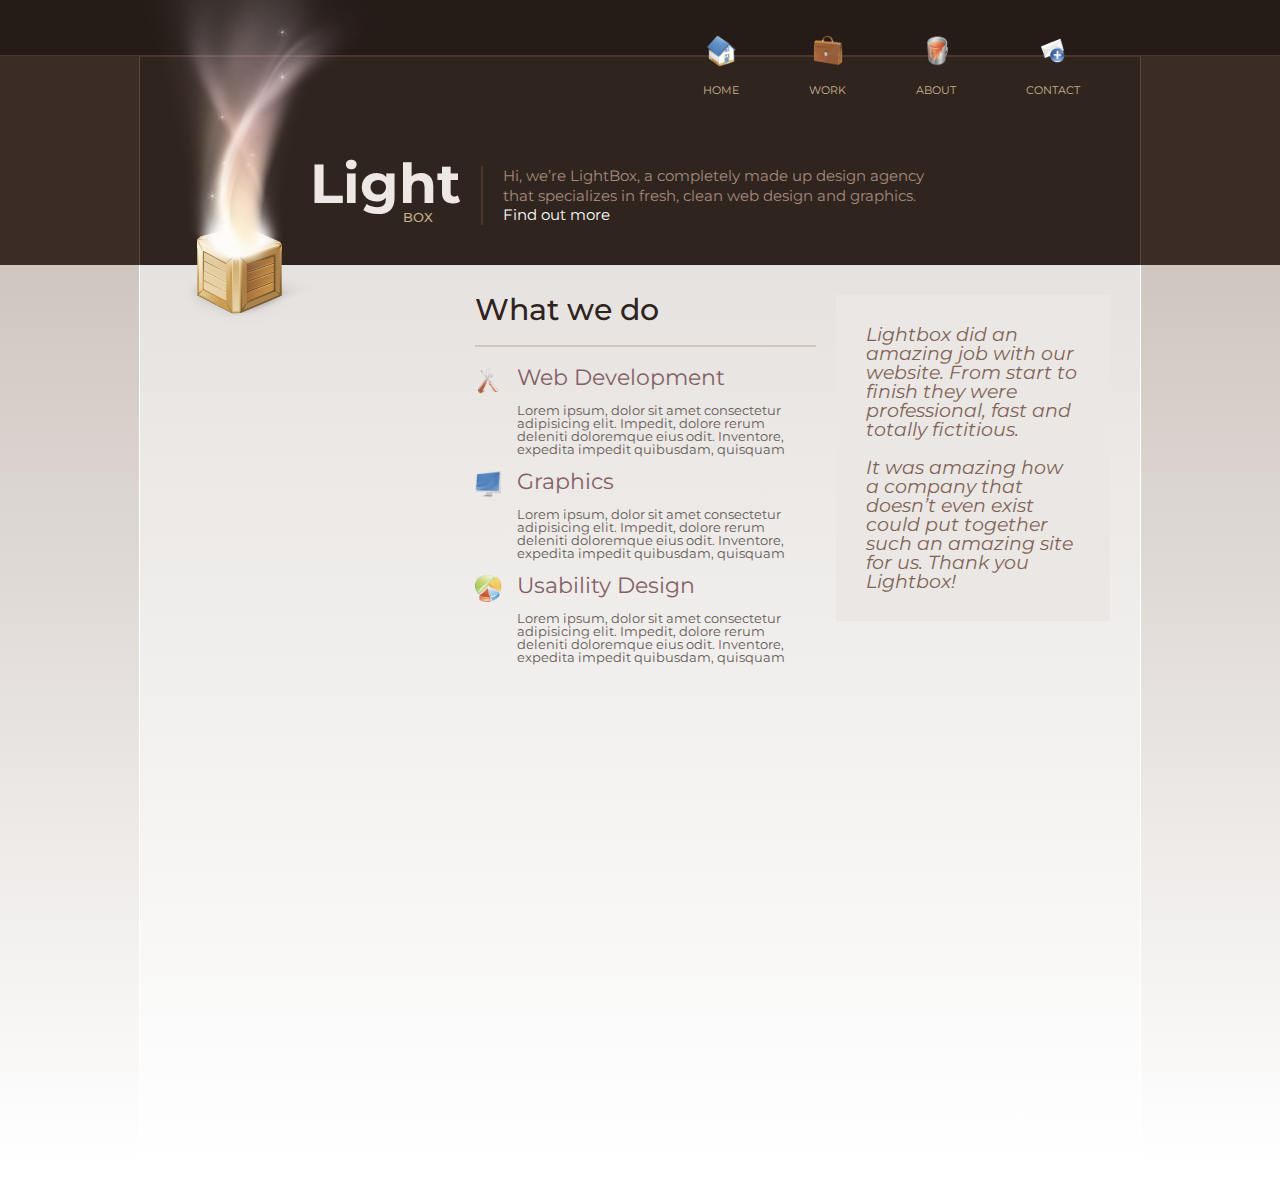
==== index.html @ 7ab985ed "upload source code" ====
<!DOCTYPE html>
<html lang="en">
  <head>
    <meta charset="UTF-8" />
    <meta http-equiv="X-UA-Compatible" content="IE=edge" />
    <meta name="viewport" content="width=device-width, initial-scale=1.0" />
    <title>Document</title>
    <link rel="preconnect" href="https://fonts.googleapis.com" />
    <link rel="preconnect" href="https://fonts.gstatic.com" crossorigin />
    <link
      href="https://fonts.googleapis.com/css2?family=Montserrat:ital,wght@0,300;0,400;0,600;0,700;1,400&display=swap"
      rel="stylesheet"
    />
    <link rel="stylesheet" href="assets/css/reset.css" />
    <link rel="stylesheet" href="assets/css/style.css" />
  </head>
  <body>
    <div class="lightbox">
      <header class="lightbox_header">
        <div class="lightbox_header-top">
          <div class="lightbox_menu">
            <ul class="lightbox_navbar">
              <li class="lightbox-item">
                <img
                  src="assets/images/logo1.png"
                  alt=""
                  class="lightbox-item_image"
                />
                <p>HOME</p>
              </li>
              <li class="lightbox-item">
                <img
                  src="assets/images/logo2.png"
                  alt=""
                  class="lightbox-item_image"
                />
                <p>WORK</p>
              </li>
              <li class="lightbox-item">
                <img
                  src="assets/images/logo3.png"
                  alt=""
                  class="lightbox-item_image"
                />
                <p>ABOUT</p>
              </li>
              <li class="lightbox-item">
                <img
                  src="assets/images/logo4.png"
                  alt=""
                  class="lightbox-item_image"
                />
                <p>CONTACT</p>
              </li>
            </ul>
          </div>
        </div>
        <div class="lightbox_header-bot">
          <div class="lightbox_header-main">
            <img src="assets/images/logo.png" alt="" class="lightbox-logo" />
            <div class="lightbox-content">
              <div class="lightbox-nameLeft">
                <div class="lightbox-name">Light</div>
                <div class="lightbox-name1">BOX</div>
              </div>
              <div class="lightbox-nameRight">
                <p class="lightbox-paragraph">
                  Hi, we’re LightBox, a completely made up design agency that
                  specializes in fresh, clean web design and graphics.
                  <span style="color: white"> Find out more</span>
                </p>
              </div>
            </div>
          </div>
        </div>
      </header>
      <div class="lightbox_main">
        <div class="lightbox_container">
          <div class="lightbox_info">
            <div class="lightbox_plan">
              <div class="lightbox_plan-doing">
                <h1 class="lightbox-title">What we do</h1>
                <div class="lightbox-information">
                  <div class="lightbox-list">
                    <img src="./assets/images/logo55.png" alt="" />
                    <div class="lightbox-list_item">
                      <h2>Web Development</h2>
                      <p>
                        Lorem ipsum, dolor sit amet consectetur adipisicing
                        elit. Impedit, dolore rerum deleniti doloremque eius
                        odit. Inventore, expedita impedit quibusdam, quisquam
                      </p>
                    </div>
                  </div>
                  <div class="lightbox-list">
                    <img src="./assets/images/logo6.png" alt="" />
                    <div class="lightbox-list_item">
                      <h2>Graphics</h2>
                      <p>
                        Lorem ipsum, dolor sit amet consectetur adipisicing
                        elit. Impedit, dolore rerum deleniti doloremque eius
                        odit. Inventore, expedita impedit quibusdam, quisquam
                      </p>
                    </div>
                  </div>
                  <div class="lightbox-list">
                    <img src="./assets/images/logo7.png" alt="" />
                    <div class="lightbox-list_item">
                      <h2>Usability Design</h2>
                      <p>
                        Lorem ipsum, dolor sit amet consectetur adipisicing
                        elit. Impedit, dolore rerum deleniti doloremque eius
                        odit. Inventore, expedita impedit quibusdam, quisquam
                      </p>
                    </div>
                  </div>
                </div>
              </div>
              <div class="lightbox_plan-desc">
                <p>
                  Lightbox did an amazing job with our website. From start to
                  finish they were professional, fast and totally fictitious.
                  <br />
                  <br />
                  It was amazing how a company that doesn’t even exist could put
                  together such an amazing site for us. Thank you Lightbox!
                </p>
              </div>
            </div>
          </div>
        </div>
      </div>
    </div>
  </body>
</html>
---- assets/css/style.css ----
body {
  font-family: "Montserrat", sans-serif;
}

.lightbox_header {
  width: 100%;
  height: 265px;
}
.lightbox_header-main {
  width: 1000px;
  height: 214px;
  margin: 0 auto;
  background-color: #30241f;
  border-left: 1px solid #5e463c;
  border-right: 1px solid #5e463c;
  border-top: 1px solid #4a362e;
}
.lightbox_header-top {
  width: 100%;
  height: 55px;
  background-color: #251b17;
}
.lightbox_header-bot {
  height: 215px;
  background-color: #3b2c25;
  border-top: 1px solid #4a362e;
}
.lightbox-logo {
  margin-top: -145px;
  margin-left: -40px;
}
.lightbox_navbar {
  display: flex;
  text-decoration: none;
  float: right;
  margin-right: 200px;
}
.lightbox-item {
  margin-top: 35px;
  margin-left: 70px;
  text-align: center;
}
.lightbox-item_image {
  width: 30px;
  margin-bottom: 15px;
}
.lightbox-item p {
  color: #c7b18d;
  font-size: 11px;
}
.lightbox-name {
  margin-left: 170px;
  margin-top: -170px;
  color: #ede8e4;
  font-size: 55px;
  font-weight: bold;
}
.lightbox-name1 {
  margin-left: 263px;
  color: #c7b18d;
  font-size: 13px;
  font-weight: 500;
}
.lightbox-content {
  display: flex;
  height: 93px;
}
.lightbox-nameRight {
  margin-left: 20px;
  width: 450px;
  margin-top: -160px;
}
.lightbox-paragraph {
  border-left: 2px solid #4a362e;
  padding-left: 20px;
  font-size: 15px;
  color: #a68a7d;
  line-height: 1.3;
}
.lightbox_main {
  background-image: linear-gradient(#cfc6c0, white);
  height: 100vh;
}
.lightbox_container {
  width: 1000px;
  margin: 0 auto;
  background-image: linear-gradient(#e6e2df, white);
  height: 100%;
  border-left: 1px solid white;
  border-right: 1px solid white;
}
.lightbox_info {
  width: 635px;
  height: 100%;
  margin-left: auto;
  padding-top: 30px;
  padding-right: 30px;
}
.lightbox_plan {
  display: flex;
  justify-content: space-between;
}
.lightbox_plan-desc {
  margin-left: 20px;
  width: 700px;
  height: 70%;
  padding: 30px;
  background-color: #ebe7e4;
  font-size: 19px;
  font-weight: 400;
  font-style: italic;
  color: #7f6357;
  position: relative;
}
.lightbox_plan-desc::before {
  width: 0;
  height: 0;
  right: 0;
  bottom: 0;
  border-top: 25px solid transparent;
  border-right: 50px solid red;
  border-bottom: 25px solid transparent;
  position: absolute;
}
.lightbox-title {
  font-weight: 500;
  font-size: 30px;
  margin-bottom: 20px;
  color: #2f231e;
}
.lightbox-information {
  border-top: 2px solid #cfc6c0;
  padding-top: 20px;
  padding-right: 20px;
}
.lightbox-list {
  display: flex;
}
.lightbox-list img {
  height: 27px;
  margin-right: 15px;
}
.lightbox-list_item {
  margin-bottom: 15px;
}
.lightbox-list_item h2 {
  color: #836065;
  font-weight: 400;
  font-size: 22px;
  margin-bottom: 15px;
}
.lightbox-list_item p {
  font-size: 13px;
  color: #645a56;
}

.arrow {
  width: 0;
  height: 0;
  line-height: 0;
  border-top: 30px solid red;
  border-left: 60px solid red;
  border-right: 10px solid red;
  position: absolute;
  right: 30px;
}

/*# sourceMappingURL=style.css.map */
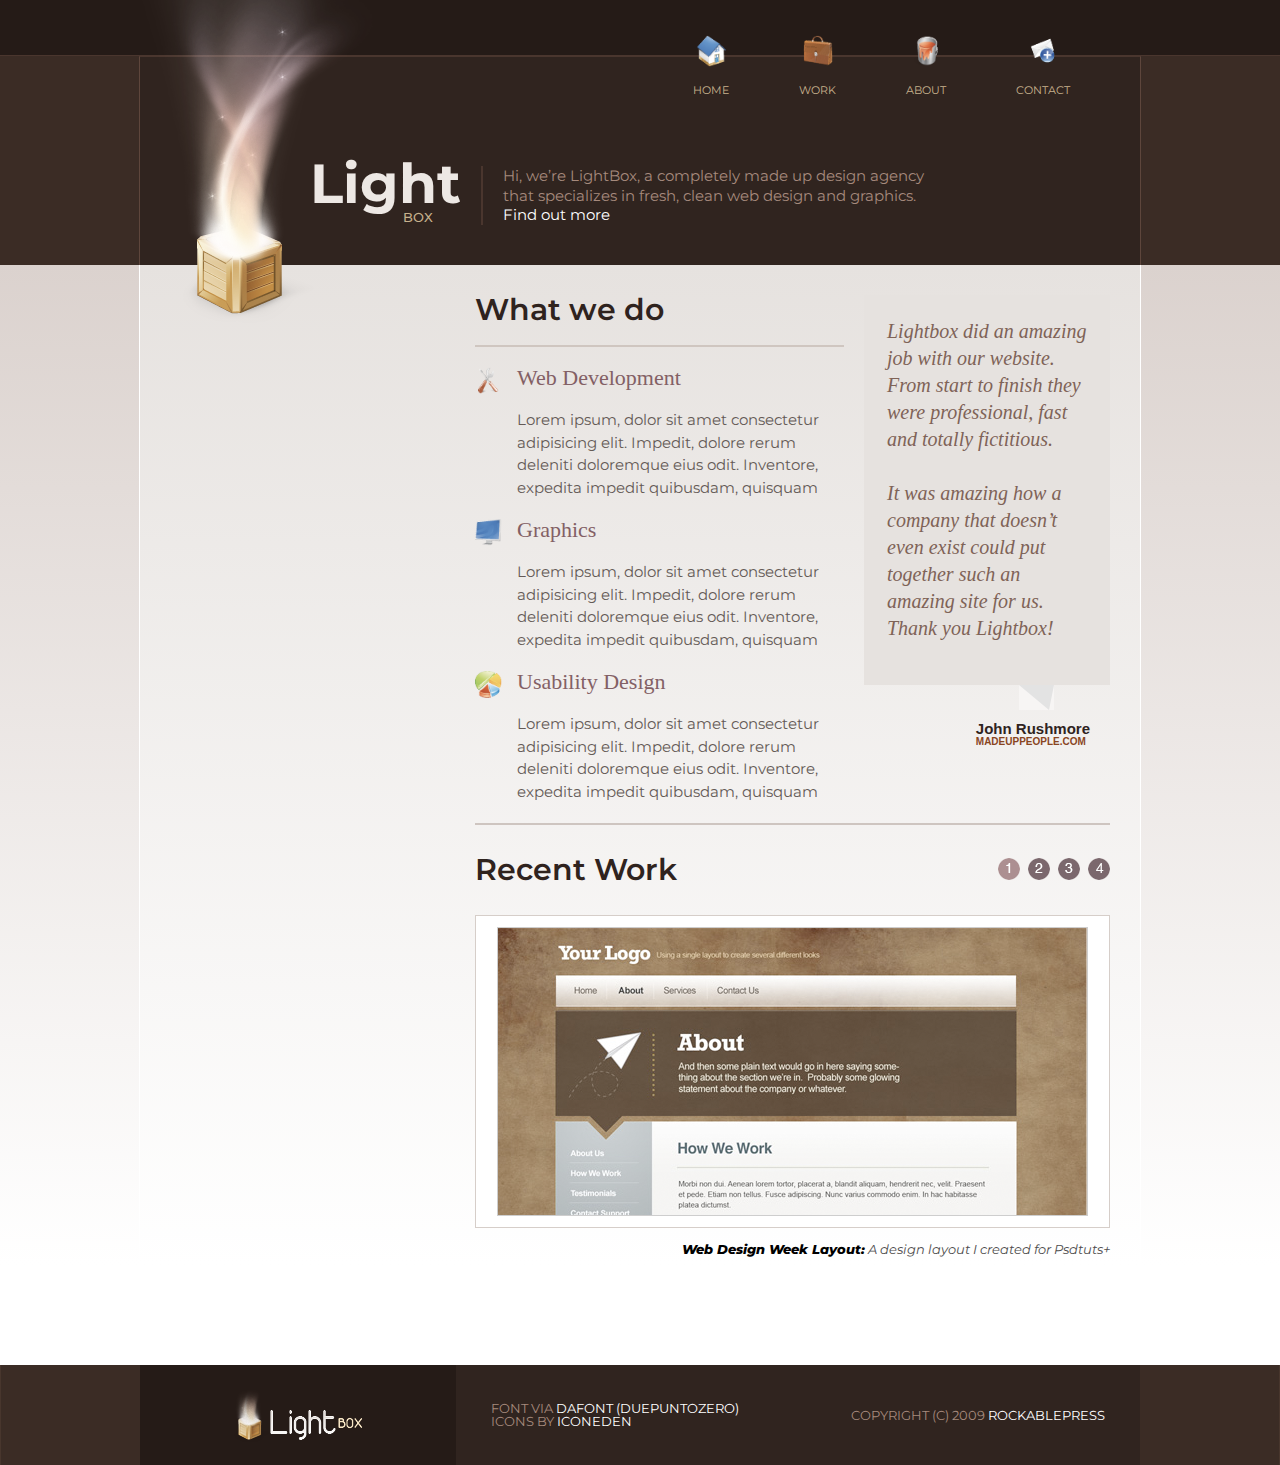
==== commit f2c32971: "Homepage done 80%" ====
--- a/index.html
+++ b/index.html
@@ -116,17 +116,59 @@
                   </div>
                 </div>
               </div>
+
               <div class="lightbox_plan-desc">
-                <p>
-                  Lightbox did an amazing job with our website. From start to
-                  finish they were professional, fast and totally fictitious.
-                  <br />
-                  <br />
-                  It was amazing how a company that doesn’t even exist could put
-                  together such an amazing site for us. Thank you Lightbox!
-                </p>
+                <div class="lightbox_plan-quote">
+                  <p>
+                    Lightbox did an amazing job with our website. From start to
+                    finish they were professional, fast and totally fictitious.
+                    <br />
+                    <br />
+                    It was amazing how a company that doesn’t even exist could
+                    put together such an amazing site for us. Thank you
+                    Lightbox!
+                  </p>
+                </div>
+                <div class="lightbox_plan-author">
+                  John Rushmore <span>MADEUPPEOPLE.COM</span>
+                </div>
+                <div class="arrow"></div>
               </div>
             </div>
+            <div class="lightbox_recent">
+              <div class="lightbox_recent-main">
+                <div class="lightbox_recent-title">
+                  <h1>Recent Work</h1>
+                </div>
+                <ul class="lightbox_recent-number">
+                  <li><img src="assets/images/1.png" alt="" /></li>
+                  <li><img src="assets/images/2.png" alt="" /></li>
+                  <li><img src="assets/images/3.png" alt="" /></li>
+                  <li><img src="assets/images/4.png" alt="" /></li>
+                </ul>
+              </div>
+              <div class="lightbox_recent-image">
+                <img src="assets/images/banner.png" alt="" />
+              </div>
+              <p>
+                <strong>Web Design Week Layout:</strong> A design layout I
+                created for Psdtuts+
+              </p>
+            </div>
+          </div>
+        </div>
+      </div>
+      <div class="lightbox_footer">
+        <div class="lightbox_footer-main">
+          <div class="lightbox_footer-left">
+            <img src="./assets/images/logo-footer.png" alt="" />
+          </div>
+          <div class="lightbox_footer-right">
+            <p class="lightbox_footer-author">
+              Font via<span> dafont (Duepuntozero)</span><br />
+              ICONS by<span> iconeden</span>
+            </p>
+            <p>copyright (c) 2009 <span>rockablepress</span></p>
           </div>
         </div>
       </div>
--- a/assets/css/style.css
+++ b/assets/css/style.css
@@ -29,11 +29,15 @@
   margin-top: -145px;
   margin-left: -40px;
 }
+.lightbox_menu {
+  width: 1000px;
+  margin: 0 auto;
+}
 .lightbox_navbar {
   display: flex;
   text-decoration: none;
   float: right;
-  margin-right: 200px;
+  margin-right: 70px;
 }
 .lightbox-item {
   margin-top: 35px;
@@ -78,8 +82,9 @@
   line-height: 1.3;
 }
 .lightbox_main {
-  background-image: linear-gradient(#cfc6c0, white);
-  height: 100vh;
+  background-image: linear-gradient(#dbd2ce, white);
+  height: 1000px;
+  margin-bottom: 100px;
 }
 .lightbox_container {
   width: 1000px;
@@ -99,31 +104,38 @@
 .lightbox_plan {
   display: flex;
   justify-content: space-between;
-}
-.lightbox_plan-desc {
+  border-bottom: 2px solid #cec5c0;
+}
+.lightbox_plan-quote {
   margin-left: 20px;
-  width: 700px;
-  height: 70%;
-  padding: 30px;
-  background-color: #ebe7e4;
-  font-size: 19px;
-  font-weight: 400;
-  font-style: italic;
+  width: 200px;
+  background: #e6e2df;
   color: #7f6357;
-  position: relative;
-}
-.lightbox_plan-desc::before {
-  width: 0;
-  height: 0;
-  right: 0;
-  bottom: 0;
-  border-top: 25px solid transparent;
-  border-right: 50px solid red;
-  border-bottom: 25px solid transparent;
-  position: absolute;
+  padding: 23px;
+  font: italic 18px/27px georgia;
+}
+.lightbox_plan-quote p {
+  font-size: 20px;
+  margin-bottom: 20px;
+  color: #7f6357;
+  font-family: georgia;
+}
+.lightbox_plan-author {
+  font: bold normal 15px arial;
+  color: #2f231e;
+  float: right;
+  padding-right: 20px;
+  padding-top: 35px;
+  font-weight: bold;
+}
+.lightbox_plan-author span {
+  font-size: 10px;
+  line-height: 10px;
+  display: block;
+  color: #89451f;
 }
 .lightbox-title {
-  font-weight: 500;
+  font-weight: 600;
   font-size: 30px;
   margin-bottom: 20px;
   color: #2f231e;
@@ -141,28 +153,105 @@
   margin-right: 15px;
 }
 .lightbox-list_item {
-  margin-bottom: 15px;
+  margin-bottom: 20px;
 }
 .lightbox-list_item h2 {
   color: #836065;
   font-weight: 400;
   font-size: 22px;
-  margin-bottom: 15px;
+  margin-bottom: 20px;
+  font-family: "Duepuntozero";
 }
 .lightbox-list_item p {
+  font-size: 15px;
+  color: #645a56;
+  line-height: 1.5;
+}
+.lightbox_recent p > strong {
+  color: #000;
+  font-weight: 800;
+}
+.lightbox_recent p {
+  text-align: right;
   font-size: 13px;
-  color: #645a56;
+  font-style: italic;
+  color: #4e4d4d;
+  margin-top: 15px;
+}
+.lightbox_recent-main {
+  display: flex;
+  align-items: center;
+  justify-content: space-between;
+  padding-top: 30px;
+  margin-bottom: 30px;
+}
+.lightbox_recent-title {
+  margin-bottom: 0;
+  font-size: 30px;
+  color: #2f231e;
+  font-weight: 600;
+}
+.lightbox_recent-number {
+  display: flex;
+  gap: 8px;
+}
+.lightbox_recent-image {
+  padding: 11px;
+  border: 1px solid #d6cec9;
+  background: white;
+}
+.lightbox_recent-image img {
+  display: block;
+  margin: 0 auto;
+  border: 1px solid #cecece;
+}
+.lightbox_footer {
+  height: 100px;
+  background-color: #3b2c25;
+  border-right: 1px solid #48362d;
+  border-left: 1px solid #48362d;
+}
+.lightbox_footer-main {
+  width: 1000px;
+  height: 100%;
+  margin: 0 auto;
+  display: flex;
+}
+.lightbox_footer-left {
+  width: calc(100% - 660px);
+  height: 100%;
+  background-color: #251b17;
+  display: flex;
+  justify-content: center;
+  align-items: center;
+}
+.lightbox_footer-right {
+  width: 660px;
+  height: 30px;
+  background-color: #30241f;
+  padding: 35px;
+  display: flex;
+  justify-content: space-between;
+  align-items: center;
+}
+.lightbox_footer p {
+  color: #a68a7d;
+  text-transform: uppercase;
+  font-size: 13px;
+}
+.lightbox_footer p span {
+  color: #fff;
 }
 
 .arrow {
   width: 0;
   height: 0;
   line-height: 0;
-  border-top: 30px solid red;
-  border-left: 60px solid red;
-  border-right: 10px solid red;
+  border-top: 25px solid #e3e3e3;
+  border-left: 30px solid #f7f5f4;
+  border-right: 5px solid #f7f5f4;
   position: absolute;
-  right: 30px;
+  transform: translateX(500%);
 }
 
 /*# sourceMappingURL=style.css.map */
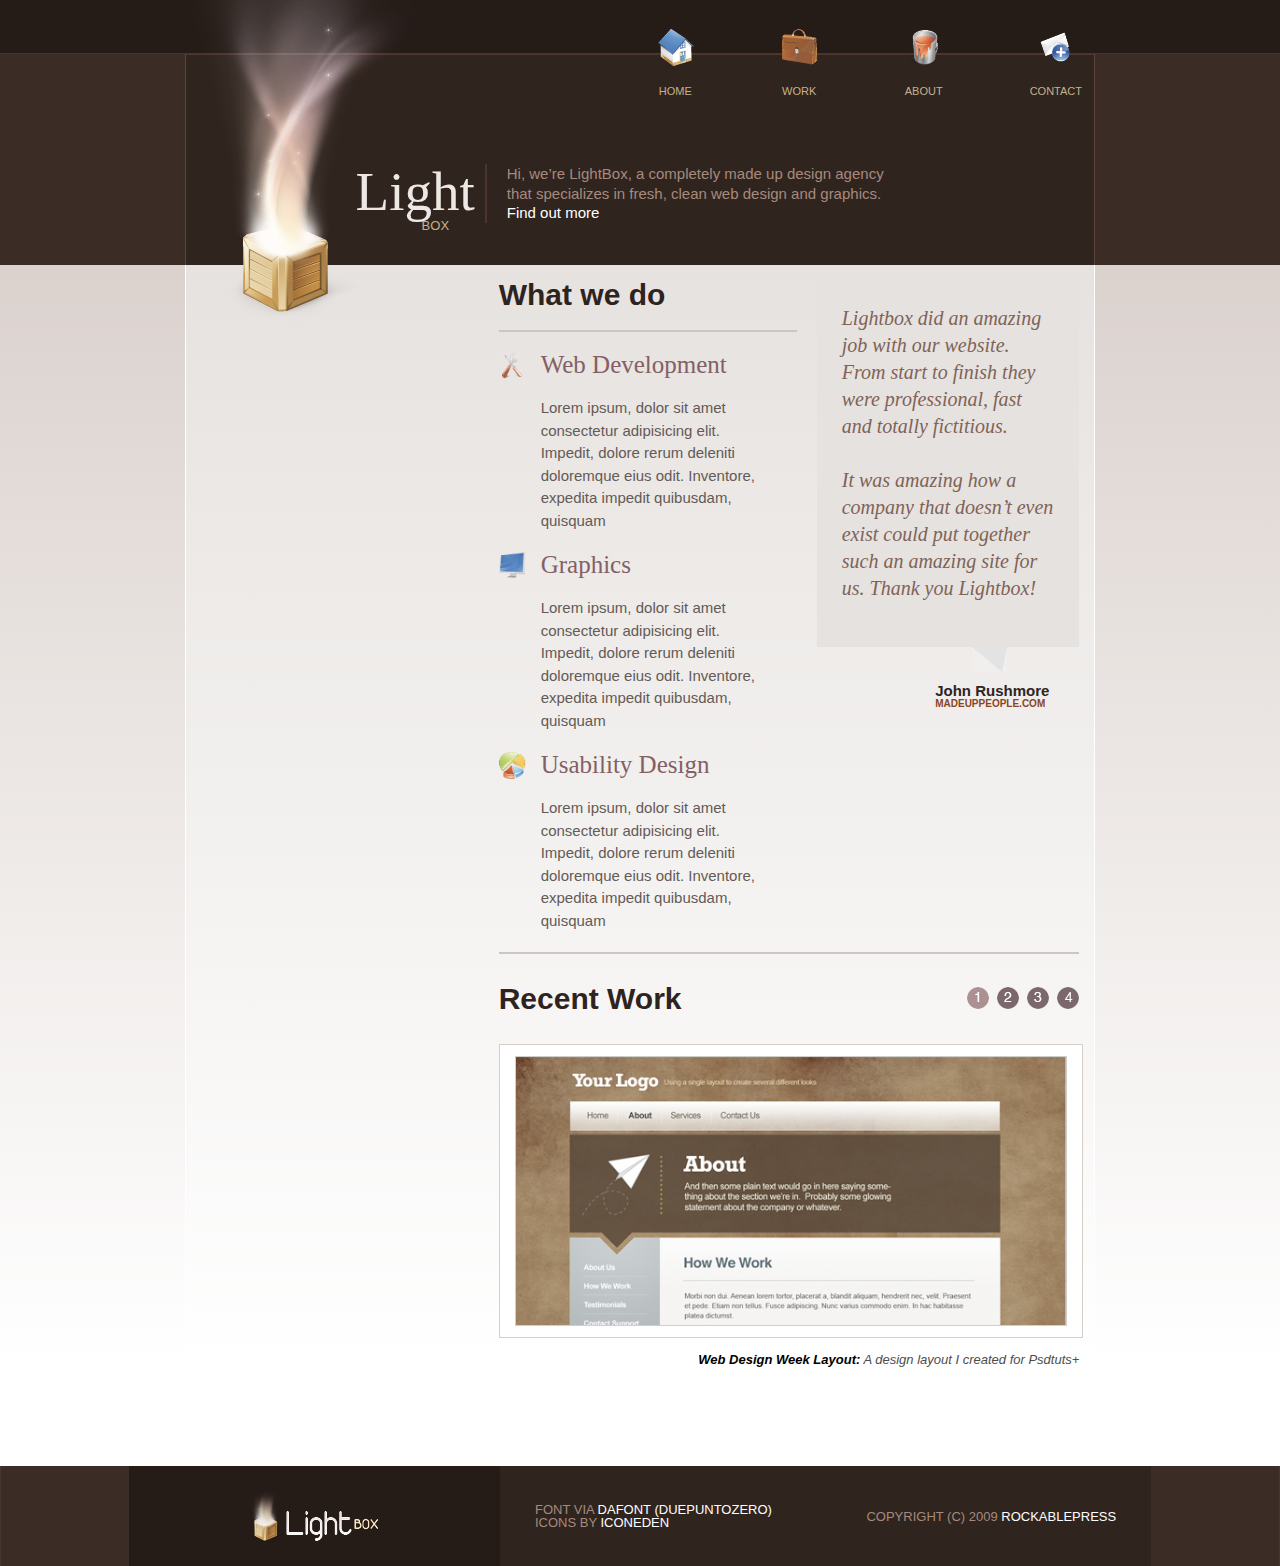
==== commit 11043df0: "landing page 18/11/2021" ====
--- a/index.html
+++ b/index.html
@@ -5,13 +5,23 @@
     <meta http-equiv="X-UA-Compatible" content="IE=edge" />
     <meta name="viewport" content="width=device-width, initial-scale=1.0" />
     <title>Document</title>
-    <link rel="preconnect" href="https://fonts.googleapis.com" />
-    <link rel="preconnect" href="https://fonts.gstatic.com" crossorigin />
-    <link
-      href="https://fonts.googleapis.com/css2?family=Montserrat:ital,wght@0,300;0,400;0,600;0,700;1,400&display=swap"
-      rel="stylesheet"
-    />
-    <link rel="stylesheet" href="assets/css/reset.css" />
+    <style type="text/css">
+      @font-face {
+        font-family: "utm-duepuntozero";
+        src: url("https://candyfonts.com/wp-data/2018/10/26/11298/UTM Duepuntozero.ttf")
+            format("woff"),
+          url("https://candyfonts.com/wp-data/2018/10/26/11298/UTM Duepuntozero.ttf")
+            format("opentype"),
+          url("https://candyfonts.com/wp-data/2018/10/26/11298/UTM Duepuntozero.ttf")
+            format("truetype");
+      }
+      htm_tag {
+        font-family: "utm-duepuntozero";
+        font-size: 45px;
+        text-transform: none;
+        color: #f32951;
+      }
+    </style>
     <link rel="stylesheet" href="assets/css/style.css" />
   </head>
   <body>
--- a/assets/css/style.css
+++ b/assets/css/style.css
@@ -1,5 +1,148 @@
+/* http://meyerweb.com/eric/tools/css/reset/ 
+   v2.0 | 20110126
+   License: none (public domain)
+*/
+html,
+body,
+div,
+span,
+applet,
+object,
+iframe,
+h1,
+h2,
+h3,
+h4,
+h5,
+h6,
+p,
+blockquote,
+pre,
+a,
+abbr,
+acronym,
+address,
+big,
+cite,
+code,
+del,
+dfn,
+em,
+img,
+ins,
+kbd,
+q,
+s,
+samp,
+small,
+strike,
+strong,
+sub,
+sup,
+tt,
+var,
+b,
+u,
+i,
+center,
+dl,
+dt,
+dd,
+ol,
+ul,
+li,
+fieldset,
+form,
+label,
+legend,
+table,
+caption,
+tbody,
+tfoot,
+thead,
+tr,
+th,
+td,
+article,
+aside,
+canvas,
+details,
+embed,
+figure,
+figcaption,
+footer,
+header,
+hgroup,
+menu,
+nav,
+output,
+ruby,
+section,
+summary,
+time,
+mark,
+audio,
+video {
+  margin: 0;
+  padding: 0;
+  border: 0;
+  font-size: 100%;
+  font: inherit;
+  vertical-align: baseline;
+}
+
+/* HTML5 display-role reset for older browsers */
+article,
+aside,
+details,
+figcaption,
+figure,
+footer,
+header,
+hgroup,
+menu,
+nav,
+section {
+  display: block;
+}
+
+body {
+  line-height: 1;
+}
+
+ol,
+ul {
+  list-style: none;
+}
+
+blockquote,
+q {
+  quotes: none;
+}
+
+blockquote:before,
+blockquote:after,
+q:before,
+q:after {
+  content: "";
+  content: none;
+}
+
+table {
+  border-collapse: collapse;
+  border-spacing: 0;
+}
+
 body {
   font-family: "Montserrat", sans-serif;
+  max-width: 1920px;
+  line-height: 1;
+  margin: 0 auto;
+  min-height: 100vh;
+}
+
+html {
+  scroll-behavior: smooth;
 }
 
 .lightbox_header {
@@ -7,7 +150,7 @@
   height: 265px;
 }
 .lightbox_header-main {
-  width: 1000px;
+  width: 71%;
   height: 214px;
   margin: 0 auto;
   background-color: #30241f;
@@ -16,12 +159,10 @@
   border-top: 1px solid #4a362e;
 }
 .lightbox_header-top {
-  width: 100%;
-  height: 55px;
+  height: 53px;
   background-color: #251b17;
 }
 .lightbox_header-bot {
-  height: 215px;
   background-color: #3b2c25;
   border-top: 1px solid #4a362e;
 }
@@ -30,7 +171,7 @@
   margin-left: -40px;
 }
 .lightbox_menu {
-  width: 1000px;
+  width: 80%;
   margin: 0 auto;
 }
 .lightbox_navbar {
@@ -40,13 +181,13 @@
   margin-right: 70px;
 }
 .lightbox-item {
-  margin-top: 35px;
-  margin-left: 70px;
+  margin-top: 28px;
+  margin-left: 87px;
   text-align: center;
 }
 .lightbox-item_image {
-  width: 30px;
-  margin-bottom: 15px;
+  width: 37px;
+  margin-bottom: 16px;
 }
 .lightbox-item p {
   color: #c7b18d;
@@ -54,13 +195,13 @@
 }
 .lightbox-name {
   margin-left: 170px;
-  margin-top: -170px;
+  margin-top: -160px;
   color: #ede8e4;
   font-size: 55px;
-  font-weight: bold;
+  font-family: "Duepuntozero";
 }
 .lightbox-name1 {
-  margin-left: 263px;
+  margin-left: 236px;
   color: #c7b18d;
   font-size: 13px;
   font-weight: 500;
@@ -70,8 +211,8 @@
   height: 93px;
 }
 .lightbox-nameRight {
-  margin-left: 20px;
-  width: 450px;
+  margin-left: 10px;
+  width: 45%;
   margin-top: -160px;
 }
 .lightbox-paragraph {
@@ -83,11 +224,11 @@
 }
 .lightbox_main {
   background-image: linear-gradient(#dbd2ce, white);
-  height: 1000px;
+  height: 80%;
   margin-bottom: 100px;
 }
 .lightbox_container {
-  width: 1000px;
+  width: 71%;
   margin: 0 auto;
   background-image: linear-gradient(#e6e2df, white);
   height: 100%;
@@ -95,11 +236,11 @@
   border-right: 1px solid white;
 }
 .lightbox_info {
-  width: 635px;
+  width: 63.9%;
   height: 100%;
   margin-left: auto;
-  padding-top: 30px;
-  padding-right: 30px;
+  padding-top: 15px;
+  padding-right: 15px;
 }
 .lightbox_plan {
   display: flex;
@@ -108,10 +249,10 @@
 }
 .lightbox_plan-quote {
   margin-left: 20px;
-  width: 200px;
+  width: 75%;
   background: #e6e2df;
   color: #7f6357;
-  padding: 23px;
+  padding: 25px;
   font: italic 18px/27px georgia;
 }
 .lightbox_plan-quote p {
@@ -124,7 +265,7 @@
   font: bold normal 15px arial;
   color: #2f231e;
   float: right;
-  padding-right: 20px;
+  padding-right: 30px;
   padding-top: 35px;
   font-weight: bold;
 }
@@ -157,8 +298,8 @@
 }
 .lightbox-list_item h2 {
   color: #836065;
-  font-weight: 400;
-  font-size: 22px;
+  font-weight: 300;
+  font-size: 25px;
   margin-bottom: 20px;
   font-family: "Duepuntozero";
 }
@@ -196,11 +337,13 @@
   gap: 8px;
 }
 .lightbox_recent-image {
+  width: calc(100% - 20px);
   padding: 11px;
   border: 1px solid #d6cec9;
   background: white;
 }
 .lightbox_recent-image img {
+  width: calc(100% - 10px);
   display: block;
   margin: 0 auto;
   border: 1px solid #cecece;
@@ -212,13 +355,13 @@
   border-left: 1px solid #48362d;
 }
 .lightbox_footer-main {
-  width: 1000px;
+  width: 80%;
   height: 100%;
   margin: 0 auto;
   display: flex;
 }
 .lightbox_footer-left {
-  width: calc(100% - 660px);
+  width: calc(100% - 500px);
   height: 100%;
   background-color: #251b17;
   display: flex;
@@ -226,7 +369,7 @@
   align-items: center;
 }
 .lightbox_footer-right {
-  width: 660px;
+  width: 80%;
   height: 30px;
   background-color: #30241f;
   padding: 35px;
@@ -248,10 +391,416 @@
   height: 0;
   line-height: 0;
   border-top: 25px solid #e3e3e3;
-  border-left: 30px solid #f7f5f4;
-  border-right: 5px solid #f7f5f4;
+  border-left: 30px solid #f1efed;
+  border-right: 5px solid #f1efed;
   position: absolute;
   transform: translateX(500%);
 }
 
+@media only screen and (max-width: 1024px) {
+  .lightbox_container {
+    width: calc(100% - 2px);
+  }
+  .lightbox_footer-main {
+    width: 100%;
+  }
+  .lightbox_header-main {
+    width: calc(100% - 1px);
+    border-left: none;
+  }
+}
+@media only screen and (max-width: 768px) {
+  .lightbox_plan {
+    width: 100%;
+  }
+  .lightbox_plan-desc {
+    width: 100%;
+    margin-right: 30px;
+  }
+  .lightbox_main {
+    width: 100%;
+  }
+  .lightbox_info {
+    width: auto;
+    padding-top: 50px;
+    padding-left: 30px;
+    margin-left: 0;
+  }
+  .lightbox-logo {
+    width: 270px;
+    margin-top: -180px;
+  }
+  .lightbox-name {
+    margin-top: -150px;
+  }
+  .lightbox_container {
+    width: calc(100% - 2px);
+  }
+  .lightbox_footer-main {
+    width: 100%;
+  }
+  .lightbox_header-main {
+    width: calc(100% - 1px);
+    border-left: none;
+  }
+
+  .arrow {
+    transform: translateX(500%);
+  }
+}
+body {
+  font-family: "Montserrat", sans-serif;
+  max-width: 1920px;
+  line-height: 1;
+  margin: 0 auto;
+  min-height: 100vh;
+}
+
+html {
+  scroll-behavior: smooth;
+}
+
+.contact_header {
+  width: 100%;
+  height: 136px;
+}
+.contact_header-main {
+  width: 71%;
+  height: 83px;
+  margin: 0 auto;
+  background-color: #30241f;
+  border-left: 1px solid #5e463c;
+  border-right: 1px solid #5e463c;
+  border-top: 1px solid #4a362e;
+}
+.contact_header-top {
+  height: 53px;
+  background-color: #251b17;
+}
+.contact_header-bot {
+  background-color: #3b2c25;
+  border-top: 1px solid #4a362e;
+}
+.contact-logo {
+  margin-top: -270px;
+  margin-left: -40px;
+}
+.contact_menu {
+  width: 80%;
+  margin: 0 auto;
+}
+.contact_navbar {
+  display: flex;
+  text-decoration: none;
+  float: right;
+  margin-right: 80px;
+}
+.contact-item {
+  margin-top: 28px;
+  margin-left: 87px;
+  text-align: center;
+}
+.contact-item_image {
+  width: 37px;
+  margin-bottom: 16px;
+}
+.contact-item p {
+  color: #c7b18d;
+  font-size: 11px;
+}
+.contact-name {
+  margin-left: 170px;
+  margin-top: -160px;
+  color: #ede8e4;
+  font-size: 55px;
+  font-family: "Duepuntozero";
+}
+.contact-name1 {
+  margin-left: 236px;
+  color: #c7b18d;
+  font-size: 13px;
+  font-weight: 500;
+}
+.contact-content {
+  height: 93px;
+}
+.contact_main {
+  background-image: linear-gradient(#dbd2ce, white);
+  margin-bottom: 100px;
+}
+.contact_container {
+  width: 71%;
+  margin: 0 auto;
+  background-image: linear-gradient(#e6e2df, white);
+  height: 100%;
+  border-left: 1px solid white;
+  border-right: 1px solid white;
+}
+.contact_info {
+  width: 63.9%;
+  height: 100%;
+  margin-left: auto;
+  padding-top: 30px;
+  padding-right: 30px;
+}
+.contact_info-title {
+  font-size: 30px;
+  padding-bottom: 17px;
+  border-bottom: 2px solid #cfcfcf;
+}
+.contact_info-detail {
+  font-size: 13px;
+  color: #645a56;
+}
+.contact_info-author {
+  margin-top: 30px;
+}
+.contact_info-author ul {
+  margin-top: 25px;
+  display: flex;
+  flex-wrap: wrap;
+}
+.contact_info-author ul li {
+  width: 30%;
+  margin-bottom: 10px;
+  margin-right: 60px;
+  display: flex;
+  justify-content: space-between;
+}
+.contact_info-author ul li:nth-child(2) {
+  width: 28.5%;
+}
+.contact_info-author ul li span:last-child {
+  color: #645a56;
+}
+.contact_plan {
+  display: flex;
+  justify-content: space-between;
+  border-bottom: 2px solid #cec5c0;
+}
+.contact_plan-quote {
+  margin-left: 20px;
+  width: 70%;
+  background: #e6e2df;
+  color: #7f6357;
+  padding: 23px;
+  font: italic 18px/27px georgia;
+}
+.contact_plan-quote p {
+  font-size: 20px;
+  margin-bottom: 20px;
+  color: #7f6357;
+  font-family: georgia;
+}
+.contact_plan-author {
+  font: bold normal 15px arial;
+  color: #2f231e;
+  float: right;
+  padding-right: 30px;
+  padding-top: 35px;
+  font-weight: bold;
+}
+.contact_plan-author span {
+  font-size: 10px;
+  line-height: 10px;
+  display: block;
+  color: #89451f;
+}
+.contact-title {
+  font-weight: 600;
+  font-size: 30px;
+  margin-bottom: 20px;
+  color: #2f231e;
+}
+.contact-information {
+  border-top: 2px solid #cfc6c0;
+  padding-top: 20px;
+  padding-right: 20px;
+}
+.contact-list {
+  display: flex;
+}
+.contact-list img {
+  height: 27px;
+  margin-right: 15px;
+}
+.contact-list_item {
+  margin-bottom: 20px;
+}
+.contact-list_item h2 {
+  color: #836065;
+  font-weight: 300;
+  font-size: 25px;
+  margin-bottom: 20px;
+  font-family: "Duepuntozero";
+}
+.contact-list_item p {
+  font-size: 15px;
+  color: #645a56;
+  line-height: 1.5;
+}
+.contact_recent p > strong {
+  color: #000;
+  font-weight: 800;
+}
+.contact_recent p {
+  text-align: right;
+  font-size: 13px;
+  font-style: italic;
+  color: #4e4d4d;
+  margin-top: 15px;
+}
+.contact_recent-main {
+  display: flex;
+  align-items: center;
+  justify-content: space-between;
+  padding-top: 30px;
+  margin-bottom: 30px;
+}
+.contact_recent-title {
+  margin-bottom: 0;
+  font-size: 30px;
+  color: #2f231e;
+  font-weight: 600;
+}
+.contact_recent-number {
+  display: flex;
+  gap: 8px;
+}
+.contact_recent-image {
+  width: calc(100% - 20px);
+  padding: 11px;
+  border: 1px solid #d6cec9;
+  background: white;
+}
+.contact_recent-image img {
+  width: calc(100% - 10px);
+  display: block;
+  margin: 0 auto;
+  border: 1px solid #cecece;
+}
+.contact_footer {
+  height: 130px;
+  background-color: #3b2c25;
+  border-right: 1px solid #48362d;
+  border-left: 1px solid #48362d;
+}
+.contact_footer-main {
+  width: 71%;
+  height: 100%;
+  margin: 0 auto;
+  display: flex;
+}
+.contact_footer-left {
+  width: calc(100% - 500px);
+  background-color: #251b17;
+  display: flex;
+  justify-content: center;
+  align-items: flex-start;
+  padding-top: 10px;
+}
+.contact_footer-right {
+  width: 80%;
+  background-color: #30241f;
+  padding: 35px;
+  display: flex;
+  justify-content: space-between;
+}
+.contact_footer p {
+  color: #a68a7d;
+  text-transform: uppercase;
+  font-size: 11px;
+}
+.contact_footer p span {
+  color: #fff;
+}
+.contact_form {
+  margin-top: 20px;
+}
+.contact_form label {
+  font-size: 11px;
+  color: #645a56;
+}
+.contact_form input,
+.contact_form textarea {
+  margin-top: 5px;
+  height: 30px;
+  width: 80%;
+  border: 1px solid #d8d5d2;
+}
+.contact_form textarea {
+  height: 210px;
+}
+.contact_form button {
+  border: 1px solid #aba199;
+  width: 100px;
+  height: 33px;
+  background-color: #cdc4be;
+  float: right;
+  transform: translateX(-110%);
+}
+
+.arrow {
+  width: 0;
+  height: 0;
+  line-height: 0;
+  border-top: 25px solid #e3e3e3;
+  border-left: 30px solid #f1efed;
+  border-right: 5px solid #f1efed;
+  position: absolute;
+  transform: translateX(500%);
+}
+
+@media only screen and (max-width: 1024px) {
+  .contact_container {
+    width: calc(100% - 2px);
+  }
+  .contact_footer-main {
+    width: 100%;
+  }
+  .contact_header-main {
+    width: calc(100% - 1px);
+    border-left: none;
+  }
+}
+@media only screen and (max-width: 768px) {
+  .contact_plan {
+    width: 100%;
+  }
+  .contact_plan-desc {
+    width: 100%;
+    margin-right: 30px;
+  }
+  .contact_main {
+    width: 100%;
+  }
+  .contact_info {
+    width: auto;
+    padding-top: 50px;
+    padding-left: 30px;
+    margin-left: 0;
+  }
+  .contact-logo {
+    width: 270px;
+    margin-top: -180px;
+  }
+  .contact-name {
+    margin-top: -150px;
+  }
+  .contact_container {
+    width: calc(100% - 2px);
+  }
+  .contact_footer-main {
+    width: 100%;
+  }
+  .contact_header-main {
+    width: calc(100% - 1px);
+    border-left: none;
+  }
+
+  .arrow {
+    transform: translateX(500%);
+  }
+}
+
 /*# sourceMappingURL=style.css.map */
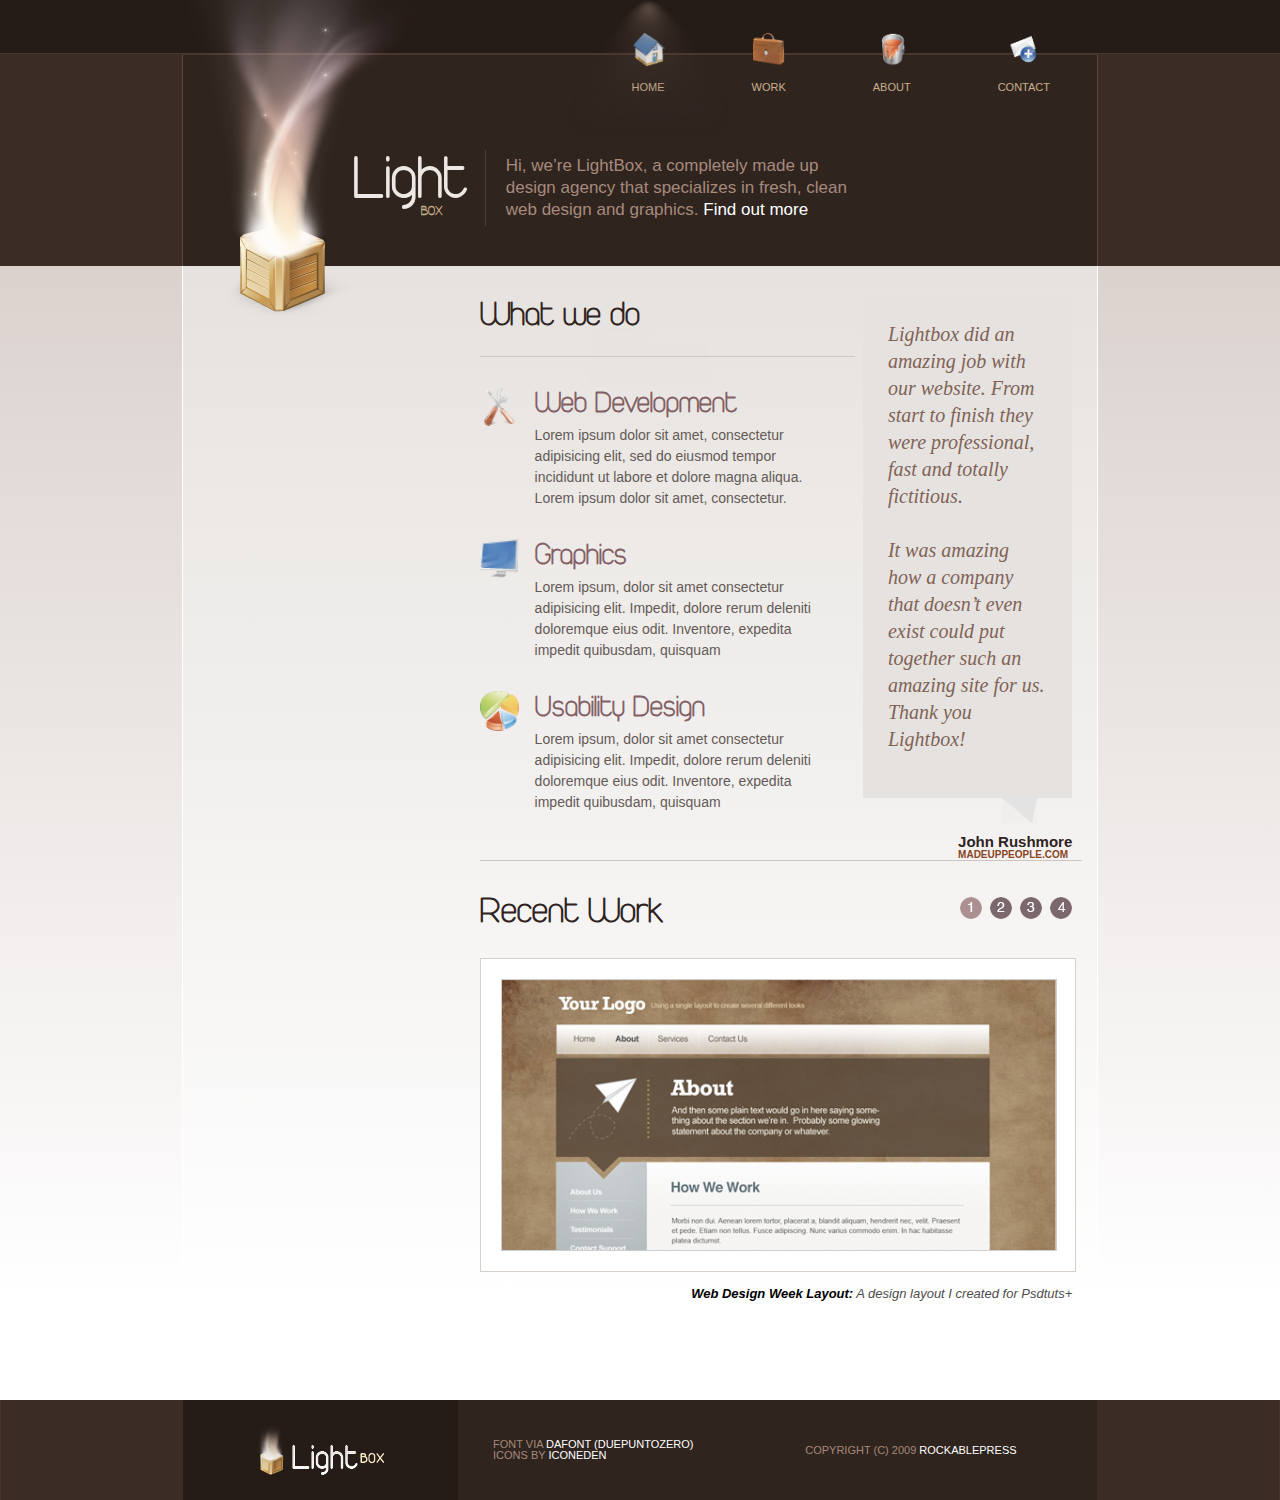
==== commit a78fa37d: "Complete landing page 23/11" ====
--- a/index.html
+++ b/index.html
@@ -14,6 +14,8 @@
             format("opentype"),
           url("https://candyfonts.com/wp-data/2018/10/26/11298/UTM Duepuntozero.ttf")
             format("truetype");
+        font-family: "duepuntozero";
+        src: url("./assets/font/duepuntozero.extralight.otf") format("truetype");
       }
       htm_tag {
         font-family: "utm-duepuntozero";
@@ -31,36 +33,49 @@
           <div class="lightbox_menu">
             <ul class="lightbox_navbar">
               <li class="lightbox-item">
-                <img
-                  src="assets/images/logo1.png"
-                  alt=""
-                  class="lightbox-item_image"
-                />
-                <p>HOME</p>
-              </li>
-              <li class="lightbox-item">
-                <img
-                  src="assets/images/logo2.png"
-                  alt=""
-                  class="lightbox-item_image"
-                />
-                <p>WORK</p>
-              </li>
-              <li class="lightbox-item">
-                <img
-                  src="assets/images/logo3.png"
-                  alt=""
-                  class="lightbox-item_image"
-                />
-                <p>ABOUT</p>
-              </li>
-              <li class="lightbox-item">
-                <img
-                  src="assets/images/logo4.png"
-                  alt=""
-                  class="lightbox-item_image"
-                />
-                <p>CONTACT</p>
+                <a href=""
+                  ><img
+                    src="assets/images/bubble.png"
+                    alt=""
+                    class="lightbox-bubble"
+                  />
+                  <img
+                    src="assets/images/logo1.png"
+                    alt=""
+                    class="lightbox-item_image"
+                  />
+                  <p>HOME</p></a
+                >
+              </li>
+              <li class="lightbox-item">
+                <a href="">
+                  <img
+                    src="assets/images/logo2.png"
+                    alt=""
+                    class="lightbox-item_image"
+                  />
+                  <p>WORK</p>
+                </a>
+              </li>
+              <li class="lightbox-item">
+                <a href=""
+                  ><img
+                    src="assets/images/logo3.png"
+                    alt=""
+                    class="lightbox-item_image"
+                  />
+                  <p>ABOUT</p></a
+                >
+              </li>
+              <li class="lightbox-item">
+                <a href="./contact.html">
+                  <img
+                    src="assets/images/logo4.png"
+                    alt=""
+                    class="lightbox-item_image"
+                  />
+                  <p>CONTACT</p>
+                </a>
               </li>
             </ul>
           </div>
@@ -70,10 +85,8 @@
             <img src="assets/images/logo.png" alt="" class="lightbox-logo" />
             <div class="lightbox-content">
               <div class="lightbox-nameLeft">
-                <div class="lightbox-name">Light</div>
+                <h1 class="lightbox-name">Light</h1>
                 <div class="lightbox-name1">BOX</div>
-              </div>
-              <div class="lightbox-nameRight">
                 <p class="lightbox-paragraph">
                   Hi, we’re LightBox, a completely made up design agency that
                   specializes in fresh, clean web design and graphics.
@@ -96,9 +109,10 @@
                     <div class="lightbox-list_item">
                       <h2>Web Development</h2>
                       <p>
-                        Lorem ipsum, dolor sit amet consectetur adipisicing
-                        elit. Impedit, dolore rerum deleniti doloremque eius
-                        odit. Inventore, expedita impedit quibusdam, quisquam
+                        Lorem ipsum dolor sit amet, consectetur adipisicing
+                        elit, sed do eiusmod tempor incididunt ut labore et
+                        dolore magna aliqua. Lorem ipsum dolor sit amet,
+                        consectetur.
                       </p>
                     </div>
                   </div>
@@ -127,20 +141,23 @@
                 </div>
               </div>
 
-              <div class="lightbox_plan-desc">
-                <div class="lightbox_plan-quote">
-                  <p>
-                    Lightbox did an amazing job with our website. From start to
-                    finish they were professional, fast and totally fictitious.
-                    <br />
-                    <br />
-                    It was amazing how a company that doesn’t even exist could
-                    put together such an amazing site for us. Thank you
-                    Lightbox!
-                  </p>
-                </div>
-                <div class="lightbox_plan-author">
-                  John Rushmore <span>MADEUPPEOPLE.COM</span>
+              <div class="lightbox_plan-wrap">
+                <div class="lightbox_plan-desc">
+                  <div class="lightbox_plan-quote">
+                    <p>
+                      Lightbox did an amazing job with our website. From start
+                      to finish they were professional, fast and totally
+                      fictitious.
+                      <br />
+                      <br />
+                      It was amazing how a company that doesn’t even exist could
+                      put together such an amazing site for us. Thank you
+                      Lightbox!
+                    </p>
+                  </div>
+                  <div class="lightbox_plan-author">
+                    John Rushmore <span>MADEUPPEOPLE.COM</span>
+                  </div>
                 </div>
                 <div class="arrow"></div>
               </div>
--- a/assets/css/style.css
+++ b/assets/css/style.css
@@ -107,7 +107,8 @@
 }
 
 body {
-  line-height: 1;
+  font-family: helvetica, arial, sans-serif;
+  line-height: 25px;
 }
 
 ol,
@@ -133,12 +134,15 @@
   border-spacing: 0;
 }
 
+a {
+  text-decoration: none;
+}
+
 body {
   font-family: "Montserrat", sans-serif;
   max-width: 1920px;
   line-height: 1;
   margin: 0 auto;
-  min-height: 100vh;
 }
 
 html {
@@ -147,11 +151,11 @@
 
 .lightbox_header {
   width: 100%;
-  height: 265px;
+  height: 266px;
 }
 .lightbox_header-main {
-  width: 71%;
-  height: 214px;
+  width: 71.45%;
+  height: 213px;
   margin: 0 auto;
   background-color: #30241f;
   border-left: 1px solid #5e463c;
@@ -166,6 +170,13 @@
   background-color: #3b2c25;
   border-top: 1px solid #4a362e;
 }
+.lightbox-bubble {
+  top: 0;
+  right: 50;
+  transform: translateX(-42%);
+  position: absolute;
+  z-index: 1;
+}
 .lightbox-logo {
   margin-top: -145px;
   margin-left: -40px;
@@ -178,48 +189,58 @@
   display: flex;
   text-decoration: none;
   float: right;
-  margin-right: 70px;
+  margin-right: 102px;
 }
 .lightbox-item {
-  margin-top: 28px;
+  margin-top: 32px;
   margin-left: 87px;
   text-align: center;
 }
 .lightbox-item_image {
-  width: 37px;
-  margin-bottom: 16px;
+  width: 33px;
+  margin-bottom: 12px;
+  z-index: 2;
 }
 .lightbox-item p {
+  font-size: 11px;
+  font-family: Arial, Helvetica, sans-serif;
+  font-weight: 500;
   color: #c7b18d;
-  font-size: 11px;
+  text-transform: uppercase;
+  text-align: center;
+  text-decoration: none;
 }
 .lightbox-name {
   margin-left: 170px;
-  margin-top: -160px;
+  margin-top: -177px;
   color: #ede8e4;
-  font-size: 55px;
+  font-size: 60px;
+  font-weight: 900;
+  display: block;
+  width: 124px;
+  height: 67px;
   font-family: "Duepuntozero";
 }
 .lightbox-name1 {
-  margin-left: 236px;
+  margin-left: 238px;
   color: #c7b18d;
   font-size: 13px;
-  font-weight: 500;
+  font-weight: 600;
+  margin-top: -10px;
+  font-family: "Duepuntozero";
 }
 .lightbox-content {
   display: flex;
   height: 93px;
 }
-.lightbox-nameRight {
-  margin-left: 10px;
-  width: 45%;
-  margin-top: -160px;
-}
 .lightbox-paragraph {
-  border-left: 2px solid #4a362e;
+  margin: -67px 235px 0 302px;
   padding-left: 20px;
-  font-size: 15px;
+  padding-top: 5px;
+  padding-bottom: 5px;
+  font-size: 17px;
   color: #a68a7d;
+  border-left: 1px solid #4f3b33;
   line-height: 1.3;
 }
 .lightbox_main {
@@ -228,7 +249,7 @@
   margin-bottom: 100px;
 }
 .lightbox_container {
-  width: 71%;
+  width: 71.45%;
   margin: 0 auto;
   background-image: linear-gradient(#e6e2df, white);
   height: 100%;
@@ -236,24 +257,36 @@
   border-right: 1px solid white;
 }
 .lightbox_info {
-  width: 63.9%;
+  width: 65.9%;
   height: 100%;
   margin-left: auto;
-  padding-top: 15px;
+  padding-top: 30px;
   padding-right: 15px;
 }
 .lightbox_plan {
   display: flex;
   justify-content: space-between;
-  border-bottom: 2px solid #cec5c0;
+  border-bottom: 1px solid #cec5c0;
 }
 .lightbox_plan-quote {
-  margin-left: 20px;
-  width: 75%;
+  float: right;
+  margin-right: 10px;
+  margin-left: 60px;
+  width: 70%;
   background: #e6e2df;
   color: #7f6357;
   padding: 25px;
   font: italic 18px/27px georgia;
+  position: relative;
+}
+.lightbox_plan-quote ::before {
+  content: "";
+  position: absolute;
+  bottom: -25px;
+  right: 35px;
+  border-top: 25px solid #e3e3e3;
+  border-left: 30px solid #f1efed;
+  border-right: 5px solid #f1efed;
 }
 .lightbox_plan-quote p {
   font-size: 20px;
@@ -265,7 +298,7 @@
   font: bold normal 15px arial;
   color: #2f231e;
   float: right;
-  padding-right: 30px;
+  margin-right: 10px;
   padding-top: 35px;
   font-weight: bold;
 }
@@ -277,36 +310,39 @@
 }
 .lightbox-title {
   font-weight: 600;
-  font-size: 30px;
-  margin-bottom: 20px;
+  font-size: 35px;
+  margin-bottom: 25px;
+  font-family: "Duepuntozero";
   color: #2f231e;
 }
 .lightbox-information {
-  border-top: 2px solid #cfc6c0;
-  padding-top: 20px;
+  border-top: 1px solid #cfc6c0;
+  padding-top: 30px;
   padding-right: 20px;
 }
 .lightbox-list {
   display: flex;
 }
 .lightbox-list img {
-  height: 27px;
+  height: 40px;
   margin-right: 15px;
 }
 .lightbox-list_item {
-  margin-bottom: 20px;
+  margin-bottom: 30px;
 }
 .lightbox-list_item h2 {
   color: #836065;
-  font-weight: 300;
-  font-size: 25px;
-  margin-bottom: 20px;
+  font-weight: 600;
+  font-size: 30px;
+  margin-bottom: 8px;
   font-family: "Duepuntozero";
 }
 .lightbox-list_item p {
-  font-size: 15px;
+  width: 300px;
+  font-size: 14px;
   color: #645a56;
   line-height: 1.5;
+  font-family: Arial, Helvetica, sans-serif;
 }
 .lightbox_recent p > strong {
   color: #000;
@@ -318,6 +354,7 @@
   font-style: italic;
   color: #4e4d4d;
   margin-top: 15px;
+  margin-right: 10px;
 }
 .lightbox_recent-main {
   display: flex;
@@ -328,22 +365,25 @@
 }
 .lightbox_recent-title {
   margin-bottom: 0;
-  font-size: 30px;
+  font-size: 37px;
   color: #2f231e;
   font-weight: 600;
+  font-family: "Duepuntozero";
 }
 .lightbox_recent-number {
   display: flex;
   gap: 8px;
+  margin-right: 10px;
 }
 .lightbox_recent-image {
-  width: calc(100% - 20px);
-  padding: 11px;
+  width: 92%;
+  padding: 20px;
   border: 1px solid #d6cec9;
   background: white;
+  margin-right: 100px;
 }
 .lightbox_recent-image img {
-  width: calc(100% - 10px);
+  width: 100%;
   display: block;
   margin: 0 auto;
   border: 1px solid #cecece;
@@ -355,13 +395,13 @@
   border-left: 1px solid #48362d;
 }
 .lightbox_footer-main {
-  width: 80%;
+  width: 71.45%;
   height: 100%;
   margin: 0 auto;
   display: flex;
 }
 .lightbox_footer-left {
-  width: calc(100% - 500px);
+  width: calc(100% - 530px);
   height: 100%;
   background-color: #251b17;
   display: flex;
@@ -373,6 +413,7 @@
   height: 30px;
   background-color: #30241f;
   padding: 35px;
+  padding-right: 80px;
   display: flex;
   justify-content: space-between;
   align-items: center;
@@ -380,24 +421,17 @@
 .lightbox_footer p {
   color: #a68a7d;
   text-transform: uppercase;
-  font-size: 13px;
+  font-size: 11px;
 }
 .lightbox_footer p span {
   color: #fff;
 }
 
-.arrow {
-  width: 0;
-  height: 0;
-  line-height: 0;
-  border-top: 25px solid #e3e3e3;
-  border-left: 30px solid #f1efed;
-  border-right: 5px solid #f1efed;
-  position: absolute;
-  transform: translateX(500%);
-}
-
 @media only screen and (max-width: 1024px) {
+  .arrow {
+    display: none;
+  }
+
   .lightbox_container {
     width: calc(100% - 2px);
   }
@@ -415,7 +449,6 @@
   }
   .lightbox_plan-desc {
     width: 100%;
-    margin-right: 30px;
   }
   .lightbox_main {
     width: 100%;
@@ -427,11 +460,17 @@
     margin-left: 0;
   }
   .lightbox-logo {
-    width: 270px;
-    margin-top: -180px;
+    display: none;
+  }
+  .lightbox-nameLeft {
+    width: 100%;
   }
   .lightbox-name {
-    margin-top: -150px;
+    margin-top: 97px;
+  }
+  .lightbox-paragraph {
+    width: 300px;
+    margin: -81px 292px 0 304px;
   }
   .lightbox_container {
     width: calc(100% - 2px);
@@ -446,6 +485,145 @@
 
   .arrow {
     transform: translateX(500%);
+  }
+}
+@media only screen and (max-width: 375px) {
+  .lightbox-logo {
+    display: none;
+  }
+  .lightbox_header-main {
+    width: 100%;
+  }
+}
+@media only screen and (max-width: 414px) {
+  .lightbox_footer img {
+    display: none;
+  }
+  .lightbox_footer-right {
+    width: 100%;
+    padding-right: 0;
+  }
+  .lightbox_recent {
+    margin-top: 70px;
+  }
+  .lightbox_recent-image {
+    width: 85%;
+  }
+  .lightbox_plan {
+    display: block;
+    border-bottom: none;
+  }
+  .lightbox-name1 {
+    margin-left: 91px;
+  }
+  .lightbox-content {
+    display: inline;
+  }
+  .lightbox-item {
+    margin-left: 47px;
+  }
+  .lightbox-paragraph {
+    padding: 0;
+    border: none;
+    width: 200px;
+    font-size: 15px;
+    margin: -81px 292px 0 162px;
+  }
+  .lightbox_plan-desc {
+    height: 400px;
+  }
+  .lightbox-name {
+    margin-left: 26px;
+  }
+  .lightbox-nameRight {
+    margin-left: 81px;
+    width: 75%;
+    margin-top: 5px;
+  }
+  .lightbox-logo {
+    display: none;
+  }
+  .lightbox_navbar {
+    margin: 10px auto;
+  }
+  .lightbox-list_item p {
+    width: 265px;
+  }
+
+  .arrow {
+    display: none;
+  }
+}
+@media only screen and (max-width: 320px) {
+  .lightbox_footer img {
+    display: none;
+  }
+  .lightbox_footer-right {
+    width: 100%;
+    padding-right: 0;
+  }
+  .lightbox_recent {
+    margin-top: 123px;
+  }
+  .lightbox_recent-title {
+    margin-bottom: 10px;
+  }
+  .lightbox_recent-main {
+    display: inline-block;
+  }
+  .lightbox_recent-image {
+    width: 85%;
+  }
+  .lightbox_plan {
+    display: block;
+    border-bottom: none;
+  }
+  .lightbox-name1 {
+    margin-left: 91px;
+  }
+  .lightbox-content {
+    display: inline;
+  }
+  .lightbox-item {
+    margin-left: 33px;
+  }
+  .lightbox-paragraph {
+    width: 256px;
+    font-size: 15px;
+    margin: 18px 286px 0 33px;
+    text-align: center;
+  }
+  .lightbox_plan-desc {
+    height: 400px;
+  }
+  .lightbox-name {
+    margin-left: 112px;
+    margin-bottom: 94px;
+  }
+  .lightbox-name1 {
+    margin-left: 180px;
+    margin-top: -103px;
+  }
+  .lightbox-nameRight {
+    margin-left: 81px;
+    width: 75%;
+    margin-top: 5px;
+  }
+  .lightbox-logo {
+    display: none;
+  }
+  .lightbox_navbar {
+    margin: 10px auto;
+  }
+  .lightbox-list_item p {
+    width: 200px;
+  }
+  .lightbox_header {
+    height: 336px;
+  }
+  .lightbox_header-main {
+    width: auto;
+    height: 500px;
   }
 }
 body {
@@ -453,7 +631,6 @@
   max-width: 1920px;
   line-height: 1;
   margin: 0 auto;
-  min-height: 100vh;
 }
 
 html {
@@ -493,20 +670,25 @@
   display: flex;
   text-decoration: none;
   float: right;
-  margin-right: 80px;
+  margin-right: 102px;
 }
 .contact-item {
-  margin-top: 28px;
+  margin-top: 32px;
   margin-left: 87px;
   text-align: center;
 }
 .contact-item_image {
-  width: 37px;
-  margin-bottom: 16px;
+  width: 33px;
+  margin-bottom: 12px;
 }
 .contact-item p {
+  font-size: 11px;
+  font-family: Arial, Helvetica, sans-serif;
+  font-weight: 500;
   color: #c7b18d;
-  font-size: 11px;
+  text-transform: uppercase;
+  text-align: center;
+  text-decoration: none;
 }
 .contact-name {
   margin-left: 170px;
@@ -544,9 +726,10 @@
   padding-right: 30px;
 }
 .contact_info-title {
-  font-size: 30px;
+  font-size: 37px;
   padding-bottom: 17px;
   border-bottom: 2px solid #cfcfcf;
+  font-family: "Duepuntozero";
 }
 .contact_info-detail {
   font-size: 13px;
@@ -572,112 +755,6 @@
 }
 .contact_info-author ul li span:last-child {
   color: #645a56;
-}
-.contact_plan {
-  display: flex;
-  justify-content: space-between;
-  border-bottom: 2px solid #cec5c0;
-}
-.contact_plan-quote {
-  margin-left: 20px;
-  width: 70%;
-  background: #e6e2df;
-  color: #7f6357;
-  padding: 23px;
-  font: italic 18px/27px georgia;
-}
-.contact_plan-quote p {
-  font-size: 20px;
-  margin-bottom: 20px;
-  color: #7f6357;
-  font-family: georgia;
-}
-.contact_plan-author {
-  font: bold normal 15px arial;
-  color: #2f231e;
-  float: right;
-  padding-right: 30px;
-  padding-top: 35px;
-  font-weight: bold;
-}
-.contact_plan-author span {
-  font-size: 10px;
-  line-height: 10px;
-  display: block;
-  color: #89451f;
-}
-.contact-title {
-  font-weight: 600;
-  font-size: 30px;
-  margin-bottom: 20px;
-  color: #2f231e;
-}
-.contact-information {
-  border-top: 2px solid #cfc6c0;
-  padding-top: 20px;
-  padding-right: 20px;
-}
-.contact-list {
-  display: flex;
-}
-.contact-list img {
-  height: 27px;
-  margin-right: 15px;
-}
-.contact-list_item {
-  margin-bottom: 20px;
-}
-.contact-list_item h2 {
-  color: #836065;
-  font-weight: 300;
-  font-size: 25px;
-  margin-bottom: 20px;
-  font-family: "Duepuntozero";
-}
-.contact-list_item p {
-  font-size: 15px;
-  color: #645a56;
-  line-height: 1.5;
-}
-.contact_recent p > strong {
-  color: #000;
-  font-weight: 800;
-}
-.contact_recent p {
-  text-align: right;
-  font-size: 13px;
-  font-style: italic;
-  color: #4e4d4d;
-  margin-top: 15px;
-}
-.contact_recent-main {
-  display: flex;
-  align-items: center;
-  justify-content: space-between;
-  padding-top: 30px;
-  margin-bottom: 30px;
-}
-.contact_recent-title {
-  margin-bottom: 0;
-  font-size: 30px;
-  color: #2f231e;
-  font-weight: 600;
-}
-.contact_recent-number {
-  display: flex;
-  gap: 8px;
-}
-.contact_recent-image {
-  width: calc(100% - 20px);
-  padding: 11px;
-  border: 1px solid #d6cec9;
-  background: white;
-}
-.contact_recent-image img {
-  width: calc(100% - 10px);
-  display: block;
-  margin: 0 auto;
-  border: 1px solid #cecece;
 }
 .contact_footer {
   height: 130px;
@@ -692,7 +769,7 @@
   display: flex;
 }
 .contact_footer-left {
-  width: calc(100% - 500px);
+  width: calc(100% - 550px);
   background-color: #251b17;
   display: flex;
   justify-content: center;
@@ -737,24 +814,17 @@
   height: 33px;
   background-color: #cdc4be;
   float: right;
-  transform: translateX(-110%);
-}
-
-.arrow {
-  width: 0;
-  height: 0;
-  line-height: 0;
-  border-top: 25px solid #e3e3e3;
-  border-left: 30px solid #f1efed;
-  border-right: 5px solid #f1efed;
-  position: absolute;
-  transform: translateX(500%);
+  margin-right: 121px;
+  cursor: pointer;
 }
 
 @media only screen and (max-width: 1024px) {
   .contact_container {
     width: calc(100% - 2px);
   }
+  .contact_navbar {
+    margin-right: 0;
+  }
   .contact_footer-main {
     width: 100%;
   }
@@ -777,21 +847,27 @@
   .contact_info {
     width: auto;
     padding-top: 50px;
-    padding-left: 30px;
+    padding-left: 70px;
     margin-left: 0;
   }
   .contact-logo {
-    width: 270px;
-    margin-top: -180px;
+    display: none;
   }
   .contact-name {
-    margin-top: -150px;
+    margin-top: -24px;
+    margin-left: 61px;
+  }
+  .contact-name1 {
+    margin-left: 123px;
   }
   .contact_container {
     width: calc(100% - 2px);
   }
   .contact_footer-main {
     width: 100%;
+  }
+  .contact button {
+    margin-right: 125px;
   }
   .contact_header-main {
     width: calc(100% - 1px);
@@ -802,5 +878,45 @@
     transform: translateX(500%);
   }
 }
+@media only screen and (max-width: 414px) {
+  .contact_header {
+    height: 173px;
+  }
+  .contact_header-bot {
+    height: 100%;
+  }
+  .contact_header-main {
+    height: 100%;
+  }
+  .contact-name {
+    margin-top: 47px;
+    margin-left: 131px;
+  }
+  .contact-name1 {
+    margin-left: 191px;
+    margin-top: -5px;
+  }
+  .contact-item {
+    margin-left: 47px;
+  }
+  .contact_info {
+    padding-top: 20px;
+    padding-left: 30px;
+  }
+  .contact_info-author ul li {
+    width: auto;
+    margin-bottom: 17px;
+  }
+  .contact_form input,
+.contact_form textarea {
+    width: 100%;
+  }
+  .contact_footer img {
+    display: none;
+  }
+  .contact button {
+    margin-right: 100px;
+  }
+}
 
 /*# sourceMappingURL=style.css.map */
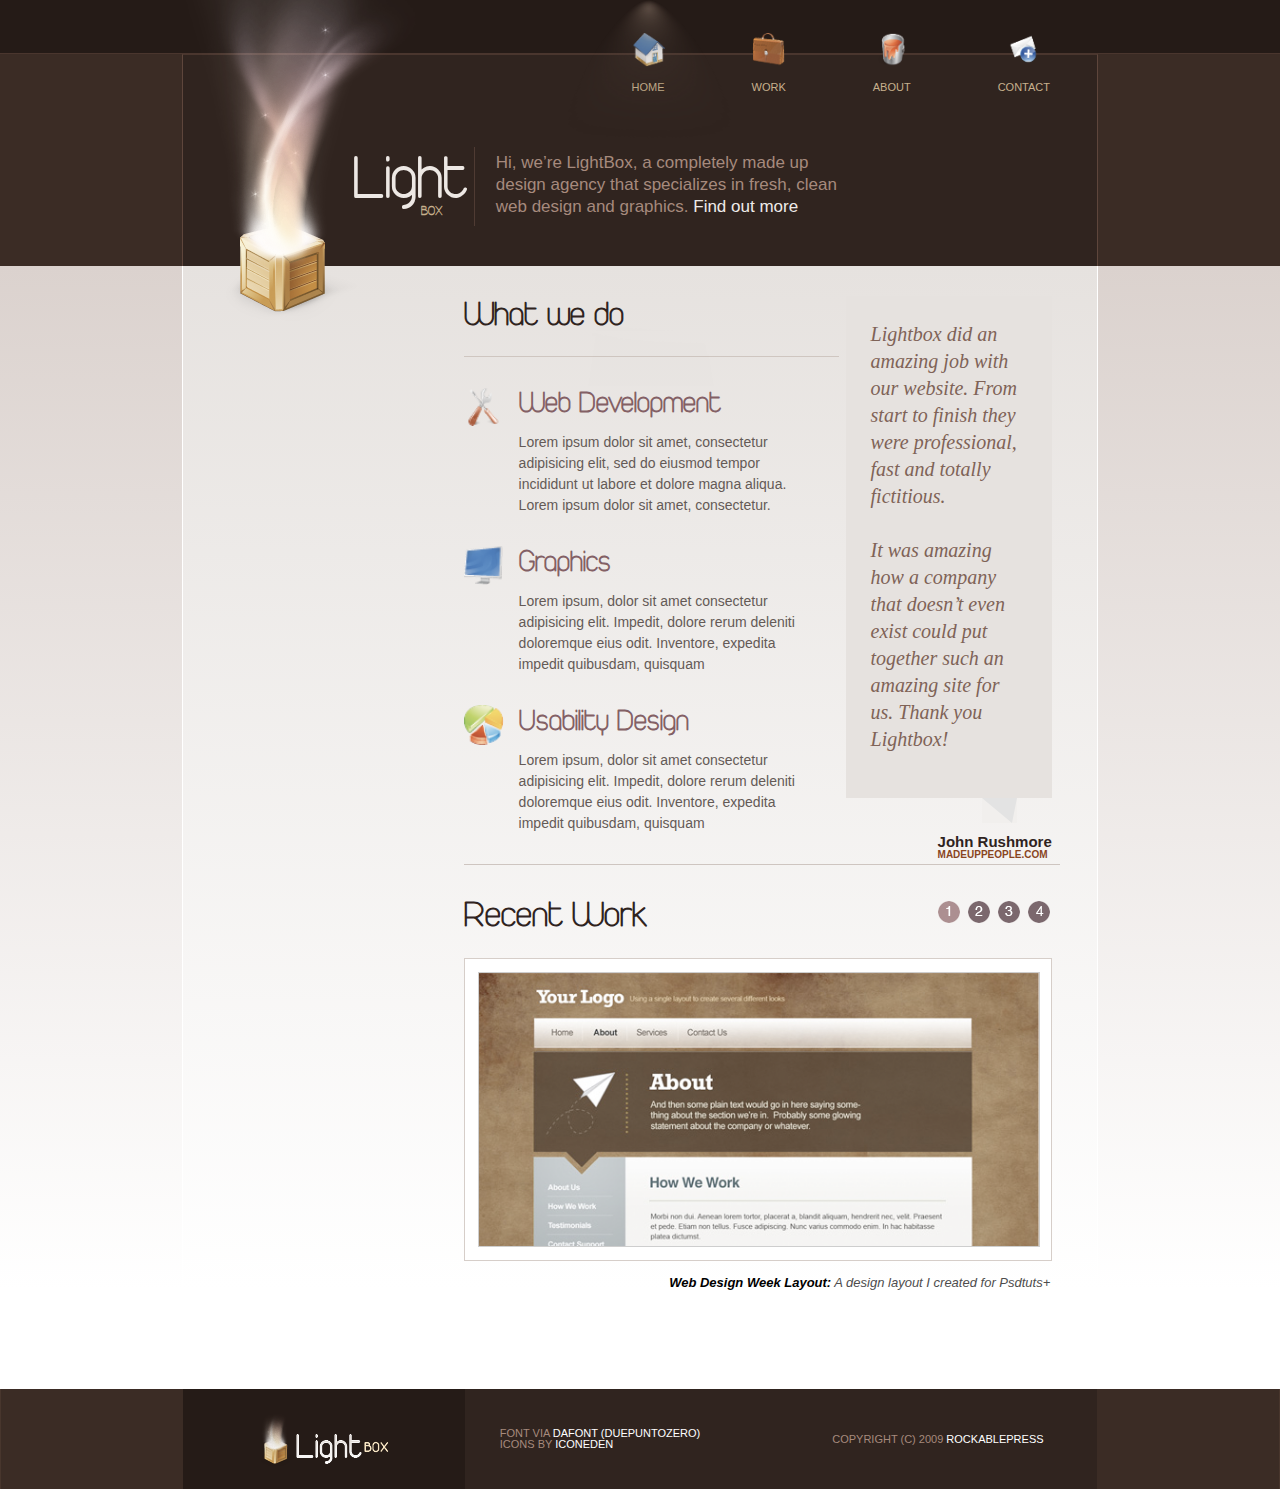
==== commit ada2d856: "24/11/2021 completed" ====
--- a/index.html
+++ b/index.html
@@ -4,7 +4,13 @@
     <meta charset="UTF-8" />
     <meta http-equiv="X-UA-Compatible" content="IE=edge" />
     <meta name="viewport" content="width=device-width, initial-scale=1.0" />
-    <title>Document</title>
+    <link
+      rel="icon"
+      href="./assets/images/logo.png"
+      type="image/gif"
+      sizes="16x16"
+    />
+    <title>Lightbox - Project</title>
     <style type="text/css">
       @font-face {
         font-family: "utm-duepuntozero";
@@ -44,8 +50,8 @@
                     alt=""
                     class="lightbox-item_image"
                   />
-                  <p>HOME</p></a
-                >
+                  <p>HOME</p>
+                </a>
               </li>
               <li class="lightbox-item">
                 <a href="">
@@ -82,17 +88,18 @@
         </div>
         <div class="lightbox_header-bot">
           <div class="lightbox_header-main">
-            <img src="assets/images/logo.png" alt="" class="lightbox-logo" />
+            <div class="lightbox_header-left">
+              <img src="assets/images/logo.png" alt="" class="lightbox-logo" />
+
+              <h1 class="lightbox-name">Light</h1>
+              <div class="lightbox-name1">BOX</div>
+            </div>
             <div class="lightbox-content">
-              <div class="lightbox-nameLeft">
-                <h1 class="lightbox-name">Light</h1>
-                <div class="lightbox-name1">BOX</div>
-                <p class="lightbox-paragraph">
-                  Hi, we’re LightBox, a completely made up design agency that
-                  specializes in fresh, clean web design and graphics.
-                  <span style="color: white"> Find out more</span>
-                </p>
-              </div>
+              <p class="lightbox-paragraph">
+                Hi, we’re LightBox, a completely made up design agency that
+                specializes in fresh, clean web design and graphics.
+                <span style="color: #eeebe9"> Find out more</span>
+              </p>
             </div>
           </div>
         </div>
--- a/assets/css/style.css
+++ b/assets/css/style.css
@@ -138,6 +138,10 @@
   text-decoration: none;
 }
 
+textarea {
+  resize: none;
+}
+
 body {
   font-family: "Montserrat", sans-serif;
   max-width: 1920px;
@@ -150,7 +154,6 @@
 }
 
 .lightbox_header {
-  width: 100%;
   height: 266px;
 }
 .lightbox_header-main {
@@ -234,14 +237,15 @@
   height: 93px;
 }
 .lightbox-paragraph {
-  margin: -67px 235px 0 302px;
-  padding-left: 20px;
+  margin: -70px 245px 0 291px;
+  color: #a68a7d;
+  line-height: 1.3;
+  padding-left: 21px;
   padding-top: 5px;
   padding-bottom: 5px;
   font-size: 17px;
-  color: #a68a7d;
   border-left: 1px solid #4f3b33;
-  line-height: 1.3;
+  height: 69px;
 }
 .lightbox_main {
   background-image: linear-gradient(#dbd2ce, white);
@@ -257,11 +261,11 @@
   border-right: 1px solid white;
 }
 .lightbox_info {
-  width: 65.9%;
+  width: calc(65.9% - 6px);
   height: 100%;
   margin-left: auto;
   padding-top: 30px;
-  padding-right: 15px;
+  padding-right: 37px;
 }
 .lightbox_plan {
   display: flex;
@@ -334,7 +338,7 @@
   color: #836065;
   font-weight: 600;
   font-size: 30px;
-  margin-bottom: 8px;
+  margin-bottom: 15px;
   font-family: "Duepuntozero";
 }
 .lightbox-list_item p {
@@ -361,7 +365,7 @@
   align-items: center;
   justify-content: space-between;
   padding-top: 30px;
-  margin-bottom: 30px;
+  margin-bottom: 26px;
 }
 .lightbox_recent-title {
   margin-bottom: 0;
@@ -376,8 +380,8 @@
   margin-right: 10px;
 }
 .lightbox_recent-image {
-  width: 92%;
-  padding: 20px;
+  width: 94%;
+  padding: 13px;
   border: 1px solid #d6cec9;
   background: white;
   margin-right: 100px;
@@ -401,7 +405,7 @@
   display: flex;
 }
 .lightbox_footer-left {
-  width: calc(100% - 530px);
+  width: 34.1%;
   height: 100%;
   background-color: #251b17;
   display: flex;
@@ -409,11 +413,11 @@
   align-items: center;
 }
 .lightbox_footer-right {
-  width: 80%;
+  width: 65.9%;
   height: 30px;
   background-color: #30241f;
   padding: 35px;
-  padding-right: 80px;
+  padding-right: 53px;
   display: flex;
   justify-content: space-between;
   align-items: center;
@@ -452,6 +456,12 @@
   }
   .lightbox_main {
     width: 100%;
+  }
+  .lightbox_recent-main {
+    display: inline-block;
+  }
+  .lightbox_recent-title {
+    margin-bottom: 10px;
   }
   .lightbox_info {
     width: auto;
@@ -469,8 +479,8 @@
     margin-top: 97px;
   }
   .lightbox-paragraph {
-    width: 300px;
-    margin: -81px 292px 0 304px;
+    width: 296px;
+    margin: -81px 106px 0 304px;
   }
   .lightbox_container {
     width: calc(100% - 2px);
@@ -496,7 +506,10 @@
   }
 }
 @media only screen and (max-width: 414px) {
-  .lightbox_footer img {
+  .lightbox-main {
+    display: inline-block;
+  }
+  .lightbox_footer-left {
     display: none;
   }
   .lightbox_footer-right {
@@ -708,7 +721,7 @@
 }
 .contact_main {
   background-image: linear-gradient(#dbd2ce, white);
-  margin-bottom: 100px;
+  margin-bottom: 170px;
 }
 .contact_container {
   width: 71%;
@@ -723,7 +736,7 @@
   height: 100%;
   margin-left: auto;
   padding-top: 30px;
-  padding-right: 30px;
+  padding-right: 50px;
 }
 .contact_info-title {
   font-size: 37px;
@@ -763,13 +776,14 @@
   border-left: 1px solid #48362d;
 }
 .contact_footer-main {
-  width: 71%;
+  width: 71.45%;
   height: 100%;
   margin: 0 auto;
   display: flex;
 }
 .contact_footer-left {
-  width: calc(100% - 550px);
+  width: 34.1%;
+  height: calc(100% - 10px);
   background-color: #251b17;
   display: flex;
   justify-content: center;
@@ -777,11 +791,14 @@
   padding-top: 10px;
 }
 .contact_footer-right {
-  width: 80%;
+  width: 65.9%;
   background-color: #30241f;
   padding: 35px;
+  padding-right: 53px;
+  padding-top: 0;
   display: flex;
   justify-content: space-between;
+  align-items: center;
 }
 .contact_footer p {
   color: #a68a7d;
@@ -834,6 +851,11 @@
   }
 }
 @media only screen and (max-width: 768px) {
+  .lightbox-bubble {
+    width: 100px;
+    transform: translateX(-34%);
+  }
+
   .contact_plan {
     width: 100%;
   }
@@ -866,6 +888,13 @@
   .contact_footer-main {
     width: 100%;
   }
+  .contact_footer-left {
+    display: none;
+  }
+  .contact_footer-right {
+    width: 100%;
+    padding-right: 25px;
+  }
   .contact button {
     margin-right: 125px;
   }
@@ -890,14 +919,15 @@
   }
   .contact-name {
     margin-top: 47px;
-    margin-left: 131px;
+    margin-left: 146px;
   }
   .contact-name1 {
-    margin-left: 191px;
+    margin-left: 205px;
     margin-top: -5px;
   }
   .contact-item {
     margin-left: 47px;
+    width: 25%;
   }
   .contact_info {
     padding-top: 20px;
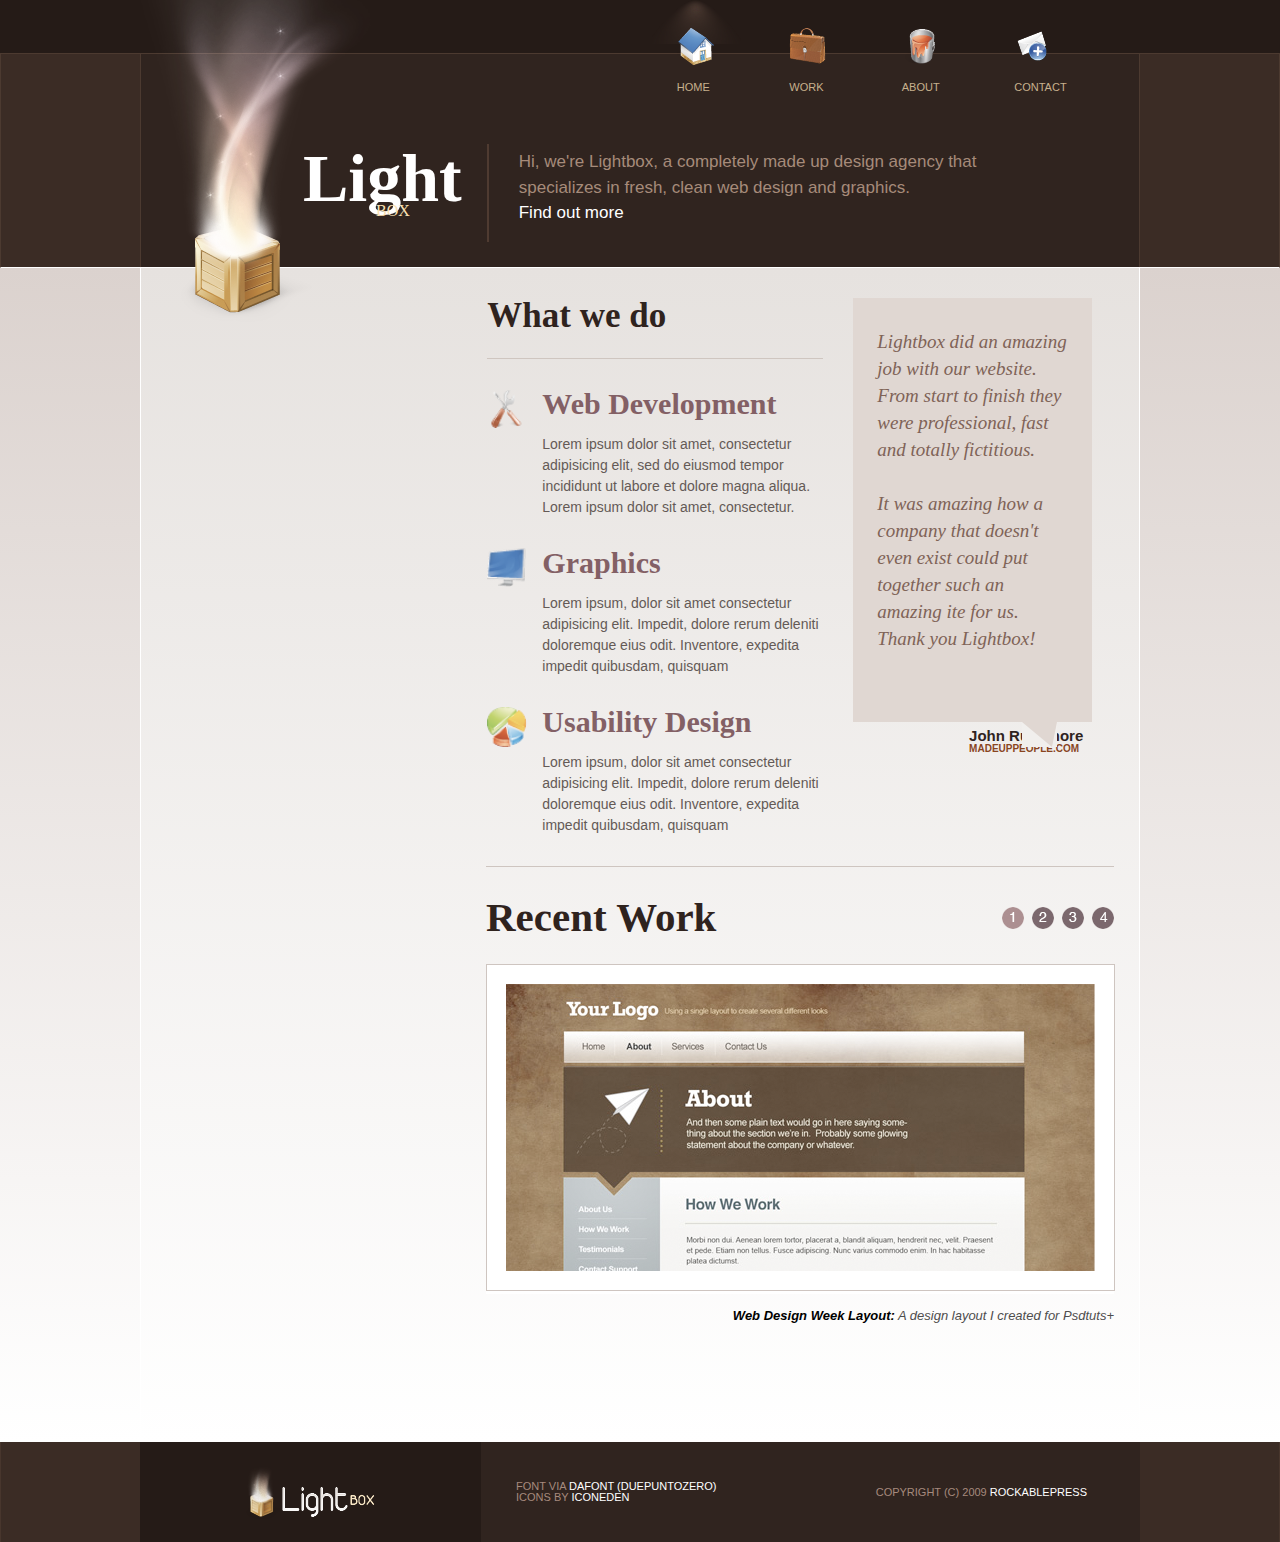
==== commit b081da95: "done 26/11/2021" ====
--- a/index.html
+++ b/index.html
@@ -20,8 +20,6 @@
             format("opentype"),
           url("https://candyfonts.com/wp-data/2018/10/26/11298/UTM Duepuntozero.ttf")
             format("truetype");
-        font-family: "duepuntozero";
-        src: url("./assets/font/duepuntozero.extralight.otf") format("truetype");
       }
       htm_tag {
         font-family: "utm-duepuntozero";
@@ -34,156 +32,156 @@
   </head>
   <body>
     <div class="lightbox">
-      <header class="lightbox_header">
-        <div class="lightbox_header-top">
-          <div class="lightbox_menu">
-            <ul class="lightbox_navbar">
-              <li class="lightbox-item">
-                <a href=""
-                  ><img
-                    src="assets/images/bubble.png"
-                    alt=""
-                    class="lightbox-bubble"
-                  />
-                  <img
-                    src="assets/images/logo1.png"
-                    alt=""
-                    class="lightbox-item_image"
-                  />
-                  <p>HOME</p>
-                </a>
-              </li>
-              <li class="lightbox-item">
+      <header class="header">
+        <div class="header-nav">
+          <ul class="header-nav_bar">
+            <li class="header_item">
+              <img
+                src="./assets/images/bubble.png"
+                alt=""
+                class="header_item-bubble"
+              />
+              <div>
+                <a href="./Home.html">
+                  <img src="./assets/images/logo1.png" alt="" />
+                  <p>Home</p>
+                </a>
+              </div>
+            </li>
+            <li class="header_item">
+              <img
+                src="./assets/images/bubble.png"
+                alt=""
+                class="header_item-bubble opacity"
+              />
+              <div>
                 <a href="">
-                  <img
-                    src="assets/images/logo2.png"
-                    alt=""
-                    class="lightbox-item_image"
-                  />
-                  <p>WORK</p>
-                </a>
-              </li>
-              <li class="lightbox-item">
-                <a href=""
-                  ><img
-                    src="assets/images/logo3.png"
-                    alt=""
-                    class="lightbox-item_image"
-                  />
-                  <p>ABOUT</p></a
-                >
-              </li>
-              <li class="lightbox-item">
+                  <img src="./assets/images/logo2.png" alt="" />
+                  <p>Work</p>
+                </a>
+              </div>
+            </li>
+            <li class="header_item">
+              <img
+                src="./assets/images/bubble.png"
+                alt=""
+                class="header_item-bubble opacity"
+              />
+              <div>
+                <a href="">
+                  <img src="./assets/images/logo3.png" alt="" />
+                  <p>About</p>
+                </a>
+              </div>
+            </li>
+            <li class="header_item">
+              <img
+                src="./assets/images/bubble.png"
+                alt=""
+                class="header_item-bubble opacity"
+              />
+              <div>
                 <a href="./contact.html">
-                  <img
-                    src="assets/images/logo4.png"
-                    alt=""
-                    class="lightbox-item_image"
-                  />
-                  <p>CONTACT</p>
-                </a>
-              </li>
-            </ul>
-          </div>
-        </div>
-        <div class="lightbox_header-bot">
-          <div class="lightbox_header-main">
-            <div class="lightbox_header-left">
-              <img src="assets/images/logo.png" alt="" class="lightbox-logo" />
-
-              <h1 class="lightbox-name">Light</h1>
-              <div class="lightbox-name1">BOX</div>
-            </div>
-            <div class="lightbox-content">
-              <p class="lightbox-paragraph">
-                Hi, we’re LightBox, a completely made up design agency that
+                  <img src="./assets/images/logo4.png" alt="" />
+                  <p>Contact</p>
+                </a>
+              </div>
+            </li>
+          </ul>
+        </div>
+        <div class="header-info">
+          <ul class="header_main">
+            <li class="header_main-img">
+              <img src="./assets/images/logo.png" alt="" />
+            </li>
+            <li>
+              <div class="header-title">
+                <h1>Light</h1>
+                <p>BOX</p>
+              </div>
+            </li>
+            <li class="header-desc">
+              <p>
+                Hi, we're Lightbox, a completely made up design agency that
                 specializes in fresh, clean web design and graphics.
-                <span style="color: #eeebe9"> Find out more</span>
               </p>
-            </div>
-          </div>
+              <a href="" style="color: white">Find out more</a>
+            </li>
+          </ul>
         </div>
       </header>
-      <div class="lightbox_main">
-        <div class="lightbox_container">
-          <div class="lightbox_info">
-            <div class="lightbox_plan">
-              <div class="lightbox_plan-doing">
-                <h1 class="lightbox-title">What we do</h1>
-                <div class="lightbox-information">
-                  <div class="lightbox-list">
-                    <img src="./assets/images/logo55.png" alt="" />
-                    <div class="lightbox-list_item">
-                      <h2>Web Development</h2>
-                      <p>
-                        Lorem ipsum dolor sit amet, consectetur adipisicing
-                        elit, sed do eiusmod tempor incididunt ut labore et
-                        dolore magna aliqua. Lorem ipsum dolor sit amet,
-                        consectetur.
-                      </p>
-                    </div>
-                  </div>
-                  <div class="lightbox-list">
-                    <img src="./assets/images/logo6.png" alt="" />
-                    <div class="lightbox-list_item">
-                      <h2>Graphics</h2>
-                      <p>
-                        Lorem ipsum, dolor sit amet consectetur adipisicing
-                        elit. Impedit, dolore rerum deleniti doloremque eius
-                        odit. Inventore, expedita impedit quibusdam, quisquam
-                      </p>
-                    </div>
-                  </div>
-                  <div class="lightbox-list">
-                    <img src="./assets/images/logo7.png" alt="" />
-                    <div class="lightbox-list_item">
-                      <h2>Usability Design</h2>
-                      <p>
-                        Lorem ipsum, dolor sit amet consectetur adipisicing
-                        elit. Impedit, dolore rerum deleniti doloremque eius
-                        odit. Inventore, expedita impedit quibusdam, quisquam
-                      </p>
-                    </div>
+      <main class="info">
+        <div class="info_main">
+          <div class="info_desc">
+            <div class="info_list">
+              <h1 class="info_list-title">What we do</h1>
+              <div class="info_list-information">
+                <div class="info_list-item">
+                  <img src="./assets/images/logo55.png" alt="" />
+                  <div class="lightbox_list_desc">
+                    <h2>Web Development</h2>
+                    <p>
+                      Lorem ipsum dolor sit amet, consectetur adipisicing elit,
+                      sed do eiusmod tempor incididunt ut labore et dolore magna
+                      aliqua. Lorem ipsum dolor sit amet, consectetur.
+                    </p>
                   </div>
                 </div>
-              </div>
-
-              <div class="lightbox_plan-wrap">
-                <div class="lightbox_plan-desc">
-                  <div class="lightbox_plan-quote">
+                <div class="info_list-item">
+                  <img src="./assets/images/logo6.png" alt="" />
+                  <div class="lightbox_list_desc">
+                    <h2>Graphics</h2>
                     <p>
-                      Lightbox did an amazing job with our website. From start
-                      to finish they were professional, fast and totally
-                      fictitious.
-                      <br />
-                      <br />
-                      It was amazing how a company that doesn’t even exist could
-                      put together such an amazing site for us. Thank you
-                      Lightbox!
+                      Lorem ipsum, dolor sit amet consectetur adipisicing elit.
+                      Impedit, dolore rerum deleniti doloremque eius odit.
+                      Inventore, expedita impedit quibusdam, quisquam
                     </p>
                   </div>
-                  <div class="lightbox_plan-author">
-                    John Rushmore <span>MADEUPPEOPLE.COM</span>
+                </div>
+                <div class="info_list-item">
+                  <img src="./assets/images/logo7.png" alt="" />
+                  <div class="lightbox_list_desc">
+                    <h2>Usability Design</h2>
+                    <p>
+                      Lorem ipsum, dolor sit amet consectetur adipisicing elit.
+                      Impedit, dolore rerum deleniti doloremque eius odit.
+                      Inventore, expedita impedit quibusdam, quisquam
+                    </p>
                   </div>
                 </div>
-                <div class="arrow"></div>
-              </div>
-            </div>
-            <div class="lightbox_recent">
-              <div class="lightbox_recent-main">
-                <div class="lightbox_recent-title">
-                  <h1>Recent Work</h1>
-                </div>
-                <ul class="lightbox_recent-number">
-                  <li><img src="assets/images/1.png" alt="" /></li>
-                  <li><img src="assets/images/2.png" alt="" /></li>
-                  <li><img src="assets/images/3.png" alt="" /></li>
-                  <li><img src="assets/images/4.png" alt="" /></li>
-                </ul>
-              </div>
-              <div class="lightbox_recent-image">
-                <img src="assets/images/banner.png" alt="" />
-              </div>
+              </div>
+            </div>
+            <div class="info_paragraph">
+              <blockquote>
+                <p>
+                  Lightbox did an amazing job with our website. From start to
+                  finish they were professional, fast and totally fictitious.
+                </p>
+                <br />
+                <p>
+                  It was amazing how a company that doesn't even exist could put
+                  together such an amazing ite for us. Thank you Lightbox!
+                </p>
+              </blockquote>
+              <div class="info-author">
+                John Rushmore <span>MADEUPPEOPLE.COM</span>
+              </div>
+            </div>
+          </div>
+          <div class="info_recent">
+            <div class="info_recent-top">
+              <h2>Recent Work</h2>
+              <ul class="info_recent-number">
+                <li><img src="./assets/images/1.png" alt="" /></li>
+                <li><img src="./assets/images/2.png" alt="" /></li>
+                <li><img src="./assets/images/3.png" alt="" /></li>
+                <li><img src="./assets/images/4.png" alt="" /></li>
+              </ul>
+            </div>
+            <div class="info_recent-image">
+              <img src="./assets/images/banner.png" alt="" />
+            </div>
+            <div class="info_recent-info">
               <p>
                 <strong>Web Design Week Layout:</strong> A design layout I
                 created for Psdtuts+
@@ -191,21 +189,21 @@
             </div>
           </div>
         </div>
-      </div>
-      <div class="lightbox_footer">
-        <div class="lightbox_footer-main">
-          <div class="lightbox_footer-left">
+      </main>
+      <footer class="footer">
+        <div class="footer-main">
+          <div class="footer-left">
             <img src="./assets/images/logo-footer.png" alt="" />
           </div>
-          <div class="lightbox_footer-right">
-            <p class="lightbox_footer-author">
+          <div class="footer-right">
+            <p class="footer-author">
               Font via<span> dafont (Duepuntozero)</span><br />
               ICONS by<span> iconeden</span>
             </p>
             <p>copyright (c) 2009 <span>rockablepress</span></p>
           </div>
         </div>
-      </div>
+      </footer>
     </div>
   </body>
 </html>
--- a/assets/css/style.css
+++ b/assets/css/style.css
@@ -142,269 +142,243 @@
   resize: none;
 }
 
+* {
+  box-sizing: border-box;
+}
+
 body {
-  font-family: "Montserrat", sans-serif;
-  max-width: 1920px;
   line-height: 1;
-  margin: 0 auto;
 }
 
 html {
   scroll-behavior: smooth;
 }
 
-.lightbox_header {
-  height: 266px;
-}
-.lightbox_header-main {
-  width: 71.45%;
+.header-nav {
+  width: 100%;
+  background-color: #251b17;
+  display: flex;
+}
+.header-nav_bar {
+  width: 450px;
+  height: 53px;
+  margin-left: 50%;
+  display: flex;
+  justify-content: space-around;
+}
+.header_item div {
+  margin-left: 25px;
+  margin-top: -20px;
+}
+.header_item a {
+  color: #c7b18d;
+  display: block;
+  text-transform: uppercase;
+  line-height: 25px;
+  font-size: 11px;
+  font-family: "Arial";
+}
+.header-info {
+  background-color: #3b2c25;
+  border: solid 1px #4c3a30;
+  border-bottom: solid 1px #ffff;
+}
+.header_main {
+  width: 1000px;
   height: 213px;
-  margin: 0 auto;
+  margin: auto;
   background-color: #30241f;
-  border-left: 1px solid #5e463c;
-  border-right: 1px solid #5e463c;
-  border-top: 1px solid #4a362e;
-}
-.lightbox_header-top {
-  height: 53px;
-  background-color: #251b17;
-}
-.lightbox_header-bot {
-  background-color: #3b2c25;
-  border-top: 1px solid #4a362e;
-}
-.lightbox-bubble {
-  top: 0;
-  right: 50;
-  transform: translateX(-42%);
-  position: absolute;
-  z-index: 1;
-}
-.lightbox-logo {
-  margin-top: -145px;
-  margin-left: -40px;
-}
-.lightbox_menu {
-  width: 80%;
-  margin: 0 auto;
-}
-.lightbox_navbar {
-  display: flex;
-  text-decoration: none;
-  float: right;
-  margin-right: 102px;
-}
-.lightbox-item {
-  margin-top: 32px;
-  margin-left: 87px;
-  text-align: center;
-}
-.lightbox-item_image {
-  width: 33px;
-  margin-bottom: 12px;
-  z-index: 2;
-}
-.lightbox-item p {
-  font-size: 11px;
+  display: flex;
+  border-left: solid 1px #4c3a30;
+  border-right: solid 1px #4c3a30;
+}
+.header_main img {
+  margin-top: -50.3%;
+  margin-left: -15%;
+  display: block;
+}
+.header-title {
+  display: block;
+  height: 98px;
+  margin-top: 90px;
+  margin-left: -123px;
+  padding-right: 25px;
+  border-right: #4f3b31 solid 2px;
+  color: white;
+  font-size: 24px;
+  font-family: "Duepuntozero";
+}
+.header-title h1 {
+  font-size: 68px;
+  font-weight: 800;
+}
+.header-title p {
+  font-size: 16px;
+  color: #fae1b3;
+  margin-left: 73px;
+  margin-top: -9px;
+}
+.header-desc {
+  width: 463px;
+  display: block;
+  margin-top: 95px;
+  margin-left: 30px;
+  font-size: 17px;
   font-family: Arial, Helvetica, sans-serif;
-  font-weight: 500;
-  color: #c7b18d;
-  text-transform: uppercase;
-  text-align: center;
-  text-decoration: none;
-}
-.lightbox-name {
-  margin-left: 170px;
-  margin-top: -177px;
-  color: #ede8e4;
-  font-size: 60px;
-  font-weight: 900;
-  display: block;
-  width: 124px;
-  height: 67px;
-  font-family: "Duepuntozero";
-}
-.lightbox-name1 {
-  margin-left: 238px;
-  color: #c7b18d;
-  font-size: 13px;
-  font-weight: 600;
-  margin-top: -10px;
-  font-family: "Duepuntozero";
-}
-.lightbox-content {
-  display: flex;
-  height: 93px;
-}
-.lightbox-paragraph {
-  margin: -70px 245px 0 291px;
-  color: #a68a7d;
-  line-height: 1.3;
-  padding-left: 21px;
-  padding-top: 5px;
-  padding-bottom: 5px;
-  font-size: 17px;
-  border-left: 1px solid #4f3b33;
-  height: 69px;
-}
-.lightbox_main {
+  color: #a68b7a;
+  line-height: 1.5;
+}
+
+.info {
   background-image: linear-gradient(#dbd2ce, white);
-  height: 80%;
-  margin-bottom: 100px;
-}
-.lightbox_container {
-  width: 71.45%;
-  margin: 0 auto;
+}
+.info_main {
   background-image: linear-gradient(#e6e2df, white);
-  height: 100%;
-  border-left: 1px solid white;
-  border-right: 1px solid white;
-}
-.lightbox_info {
-  width: calc(65.9% - 6px);
-  height: 100%;
-  margin-left: auto;
-  padding-top: 30px;
-  padding-right: 37px;
-}
-.lightbox_plan {
-  display: flex;
-  justify-content: space-between;
-  border-bottom: 1px solid #cec5c0;
-}
-.lightbox_plan-quote {
-  float: right;
-  margin-right: 10px;
-  margin-left: 60px;
-  width: 70%;
-  background: #e6e2df;
-  color: #7f6357;
-  padding: 25px;
-  font: italic 18px/27px georgia;
-  position: relative;
-}
-.lightbox_plan-quote ::before {
-  content: "";
-  position: absolute;
-  bottom: -25px;
-  right: 35px;
-  border-top: 25px solid #e3e3e3;
-  border-left: 30px solid #f1efed;
-  border-right: 5px solid #f1efed;
-}
-.lightbox_plan-quote p {
-  font-size: 20px;
-  margin-bottom: 20px;
-  color: #7f6357;
-  font-family: georgia;
-}
-.lightbox_plan-author {
-  font: bold normal 15px arial;
-  color: #2f231e;
-  float: right;
-  margin-right: 10px;
-  padding-top: 35px;
-  font-weight: bold;
-}
-.lightbox_plan-author span {
-  font-size: 10px;
-  line-height: 10px;
-  display: block;
-  color: #89451f;
-}
-.lightbox-title {
+  width: 1000px;
+  margin: auto;
+  padding-bottom: 120px;
+  border-left: solid 1px #ffff;
+  border-right: solid 1px #ffff;
+}
+.info_desc {
+  width: 645px;
+  margin-left: 34.7%;
+  display: flex;
+  padding-right: 40px;
+}
+.info_list {
+  margin-top: 30px;
+}
+.info_list-title {
   font-weight: 600;
   font-size: 35px;
   margin-bottom: 25px;
   font-family: "Duepuntozero";
   color: #2f231e;
 }
-.lightbox-information {
+.info_list-information {
   border-top: 1px solid #cfc6c0;
   padding-top: 30px;
-  padding-right: 20px;
-}
-.lightbox-list {
-  display: flex;
-}
-.lightbox-list img {
+  margin-right: 30px;
+}
+.info_list-item {
+  margin-bottom: 30px;
+  display: flex;
+}
+.info_list-item img {
   height: 40px;
   margin-right: 15px;
 }
-.lightbox-list_item {
-  margin-bottom: 30px;
-}
-.lightbox-list_item h2 {
+.info_list-item h2 {
   color: #836065;
   font-weight: 600;
   font-size: 30px;
   margin-bottom: 15px;
   font-family: "Duepuntozero";
 }
-.lightbox-list_item p {
-  width: 300px;
+.info_list-item p {
+  width: 281px;
   font-size: 14px;
   color: #645a56;
   line-height: 1.5;
   font-family: Arial, Helvetica, sans-serif;
 }
-.lightbox_recent p > strong {
+.info_paragraph {
+  background-color: #e0d7d2;
+  padding: 30px 24px;
+  margin-top: 30px;
+  height: 424px;
+  position: relative;
+}
+.info_paragraph blockquote {
+  font-size: 19px;
+  line-height: 27px;
+  color: #7f6357;
+  font-style: italic;
+  font-family: "Georgia";
+}
+.info_paragraph blockquote ::before {
+  content: "";
+  position: absolute;
+  bottom: -25px;
+  right: 35px;
+  border-top: 25px solid #e0d7d2;
+  border-left: 30px solid #f1efed;
+  border-right: 5px solid #f1efed;
+}
+.info-author {
+  font: bold normal 15px arial;
+  color: #2f231e;
+  float: right;
+  margin-right: -15px;
+  padding-top: 75px;
+  font-weight: bold;
+}
+.info-author span {
+  font-size: 10px;
+  line-height: 10px;
+  display: block;
+  color: #89451f;
+}
+.info_recent {
+  margin-left: 345px;
+  margin-right: 25px;
+  border-top: 1px solid #cec5c0;
+}
+.info_recent-top {
+  display: flex;
+  justify-content: space-between;
+  align-items: center;
+  margin-top: 33px;
+  margin-bottom: 30px;
+}
+.info_recent-top h2 {
+  font-size: 41px;
+  line-height: 34px;
+  color: #2f231e;
+  font-weight: 800;
+  font-family: "Duepuntozero";
+}
+.info_recent-number {
+  display: flex;
+  justify-content: space-between;
+}
+.info_recent-number li {
+  margin-left: 8px;
+  margin-top: 4px;
+}
+.info_recent-image {
+  background-color: white;
+}
+.info_recent-image img {
+  border: 1px solid #cec5c0;
+  padding: 19px;
+}
+.info_recent-info p > strong {
   color: #000;
   font-weight: 800;
 }
-.lightbox_recent p {
+.info_recent-info p {
   text-align: right;
   font-size: 13px;
   font-style: italic;
   color: #4e4d4d;
   margin-top: 15px;
-  margin-right: 10px;
-}
-.lightbox_recent-main {
-  display: flex;
-  align-items: center;
-  justify-content: space-between;
-  padding-top: 30px;
-  margin-bottom: 26px;
-}
-.lightbox_recent-title {
-  margin-bottom: 0;
-  font-size: 37px;
-  color: #2f231e;
-  font-weight: 600;
-  font-family: "Duepuntozero";
-}
-.lightbox_recent-number {
-  display: flex;
-  gap: 8px;
-  margin-right: 10px;
-}
-.lightbox_recent-image {
-  width: 94%;
-  padding: 13px;
-  border: 1px solid #d6cec9;
-  background: white;
-  margin-right: 100px;
-}
-.lightbox_recent-image img {
-  width: 100%;
-  display: block;
-  margin: 0 auto;
-  border: 1px solid #cecece;
-}
-.lightbox_footer {
+}
+
+.footer {
   height: 100px;
   background-color: #3b2c25;
   border-right: 1px solid #48362d;
   border-left: 1px solid #48362d;
 }
-.lightbox_footer-main {
-  width: 71.45%;
+.footer-main {
+  width: 1000px;
   height: 100%;
   margin: 0 auto;
   display: flex;
 }
-.lightbox_footer-left {
+.footer-left {
   width: 34.1%;
   height: 100%;
   background-color: #251b17;
@@ -412,9 +386,8 @@
   justify-content: center;
   align-items: center;
 }
-.lightbox_footer-right {
+.footer-right {
   width: 65.9%;
-  height: 30px;
   background-color: #30241f;
   padding: 35px;
   padding-right: 53px;
@@ -422,228 +395,146 @@
   justify-content: space-between;
   align-items: center;
 }
-.lightbox_footer p {
+.footer p {
   color: #a68a7d;
   text-transform: uppercase;
   font-size: 11px;
 }
-.lightbox_footer p span {
+.footer p span {
   color: #fff;
 }
 
-@media only screen and (max-width: 1024px) {
-  .arrow {
+.opacity {
+  opacity: 0;
+}
+
+@media (min-width: 768px) and (max-width: 1023px) {
+  .header_main {
+    width: 100%;
+  }
+  .header-title {
+    border-right: none;
+  }
+  .header-desc {
+    margin-left: 0;
+  }
+  .header-nav_bar {
+    margin-left: 39%;
+  }
+
+  .info_desc, .info_recent {
+    margin-left: 10%;
+  }
+  .info_desc-image img, .info_recent-image img {
+    padding: 36px;
+  }
+  .info_main {
+    padding-top: 30px;
+    width: 100%;
+  }
+
+  .footer-main {
+    width: 100%;
+  }
+}
+@media (max-width: 479px) {
+  .header-nav_bar {
+    margin-left: 0;
+  }
+  .header_main {
+    width: 100%;
+    height: 335px;
+  }
+  .header_main-img {
+    display: inline-block;
+  }
+  .header_main-img img {
+    margin-top: 0;
+    margin-left: 0;
+    display: block;
+    width: 53%;
+  }
+  .header-title {
+    border-right: none;
+    margin-left: -116px;
+  }
+  .header-desc {
+    display: block;
+    margin-top: 231px;
+    margin-left: -305px;
+    width: 90%;
+  }
+
+  .info_main {
+    width: 100%;
+  }
+  .info_desc {
+    width: 100%;
+    margin-left: 0;
+    flex-direction: column;
+    margin-bottom: 25%;
+    padding-right: 0;
+  }
+  .info_list {
+    margin-left: 5%;
+  }
+  .info_paragraph {
+    width: 80%;
+    margin: auto;
+  }
+  .info-author {
+    padding-top: 55%;
+  }
+  .info_recent {
+    margin-left: 5%;
+    margin-right: 5%;
+  }
+  .info_recent-image img {
+    width: 100%;
+  }
+
+  .footer-main {
+    width: auto;
+  }
+  .footer-left {
     display: none;
   }
-
-  .lightbox_container {
-    width: calc(100% - 2px);
-  }
-  .lightbox_footer-main {
-    width: 100%;
-  }
-  .lightbox_header-main {
-    width: calc(100% - 1px);
-    border-left: none;
-  }
-}
-@media only screen and (max-width: 768px) {
-  .lightbox_plan {
-    width: 100%;
-  }
-  .lightbox_plan-desc {
-    width: 100%;
-  }
-  .lightbox_main {
-    width: 100%;
-  }
-  .lightbox_recent-main {
-    display: inline-block;
-  }
-  .lightbox_recent-title {
-    margin-bottom: 10px;
-  }
-  .lightbox_info {
+  .footer-right {
     width: auto;
-    padding-top: 50px;
-    padding-left: 30px;
-    margin-left: 0;
-  }
-  .lightbox-logo {
+  }
+}
+@media (max-width: 320px) {
+  .header_main {
+    height: 286px;
+  }
+  .header_main-img {
     display: none;
   }
-  .lightbox-nameLeft {
-    width: 100%;
-  }
-  .lightbox-name {
-    margin-top: 97px;
-  }
-  .lightbox-paragraph {
-    width: 296px;
-    margin: -81px 106px 0 304px;
-  }
-  .lightbox_container {
-    width: calc(100% - 2px);
-  }
-  .lightbox_footer-main {
-    width: 100%;
-  }
-  .lightbox_header-main {
-    width: calc(100% - 1px);
-    border-left: none;
-  }
-
-  .arrow {
-    transform: translateX(500%);
-  }
-}
-@media only screen and (max-width: 375px) {
-  .lightbox-logo {
-    display: none;
-  }
-  .lightbox_header-main {
-    width: 100%;
-  }
-}
-@media only screen and (max-width: 414px) {
-  .lightbox-main {
-    display: inline-block;
-  }
-  .lightbox_footer-left {
-    display: none;
-  }
-  .lightbox_footer-right {
-    width: 100%;
-    padding-right: 0;
-  }
-  .lightbox_recent {
-    margin-top: 70px;
-  }
-  .lightbox_recent-image {
-    width: 85%;
-  }
-  .lightbox_plan {
-    display: block;
-    border-bottom: none;
-  }
-  .lightbox-name1 {
-    margin-left: 91px;
-  }
-  .lightbox-content {
-    display: inline;
-  }
-  .lightbox-item {
-    margin-left: 47px;
-  }
-  .lightbox-paragraph {
-    padding: 0;
-    border: none;
-    width: 200px;
-    font-size: 15px;
-    margin: -81px 292px 0 162px;
-  }
-  .lightbox_plan-desc {
-    height: 400px;
-  }
-  .lightbox-name {
-    margin-left: 26px;
-  }
-  .lightbox-nameRight {
-    margin-left: 81px;
-    width: 75%;
-    margin-top: 5px;
-  }
-  .lightbox-logo {
-    display: none;
-  }
-  .lightbox_navbar {
-    margin: 10px auto;
-  }
-  .lightbox-list_item p {
-    width: 265px;
-  }
-
-  .arrow {
-    display: none;
-  }
-}
-@media only screen and (max-width: 320px) {
-  .lightbox_footer img {
-    display: none;
-  }
-  .lightbox_footer-right {
-    width: 100%;
-    padding-right: 0;
-  }
-  .lightbox_recent {
-    margin-top: 123px;
-  }
-  .lightbox_recent-title {
-    margin-bottom: 10px;
-  }
-  .lightbox_recent-main {
-    display: inline-block;
-  }
-  .lightbox_recent-image {
-    width: 85%;
-  }
-  .lightbox_plan {
-    display: block;
-    border-bottom: none;
-  }
-  .lightbox-name1 {
-    margin-left: 91px;
-  }
-  .lightbox-content {
-    display: inline;
-  }
-  .lightbox-item {
-    margin-left: 33px;
-  }
-  .lightbox-paragraph {
-    width: 256px;
-    font-size: 15px;
-    margin: 18px 286px 0 33px;
-    text-align: center;
-  }
-  .lightbox_plan-desc {
-    height: 400px;
-  }
-  .lightbox-name {
-    margin-left: 112px;
-    margin-bottom: 94px;
-  }
-  .lightbox-name1 {
-    margin-left: 180px;
-    margin-top: -103px;
-  }
-  .lightbox-nameRight {
-    margin-left: 81px;
-    width: 75%;
-    margin-top: 5px;
-  }
-  .lightbox-logo {
-    display: none;
-  }
-  .lightbox_navbar {
-    margin: 10px auto;
-  }
-  .lightbox-list_item p {
-    width: 200px;
-  }
-  .lightbox_header {
-    height: 336px;
-  }
-  .lightbox_header-main {
+  .header-nav_bar {
     width: auto;
-    height: 500px;
+  }
+  .header_item {
+    margin-right: -15px;
+  }
+  .header-title {
+    margin-left: 59%;
+    margin-top: 40%;
+  }
+  .header-desc {
+    width: 91%;
+    margin-top: 164px;
+    margin-left: -144px;
+  }
+
+  .info-author {
+    padding-top: 35%;
+  }
+  .info_list-item p {
+    width: auto;
   }
 }
 body {
-  font-family: "Montserrat", sans-serif;
-  max-width: 1920px;
   line-height: 1;
-  margin: 0 auto;
 }
 
 html {
@@ -654,14 +545,31 @@
   width: 100%;
   height: 136px;
 }
+.contact_header-title {
+  display: block;
+  height: 98px;
+  margin-top: -30px;
+  margin-left: -100px;
+  padding-right: 25px;
+  color: white;
+  font-size: 24px;
+  font-family: "Duepuntozero";
+  border-right: none;
+}
 .contact_header-main {
-  width: 71%;
-  height: 83px;
-  margin: 0 auto;
+  width: 1000px;
+  height: 81px;
+  margin: auto;
   background-color: #30241f;
-  border-left: 1px solid #5e463c;
-  border-right: 1px solid #5e463c;
-  border-top: 1px solid #4a362e;
+  display: flex;
+  border-left: solid 1px #4c3a30;
+  border-right: solid 1px #4c3a30;
+}
+.contact_header-main-img {
+  display: block;
+}
+.contact_header-main-img img {
+  margin-top: -99.3%;
 }
 .contact_header-top {
   height: 53px;
@@ -724,12 +632,13 @@
   margin-bottom: 170px;
 }
 .contact_container {
-  width: 71%;
-  margin: 0 auto;
   background-image: linear-gradient(#e6e2df, white);
   height: 100%;
   border-left: 1px solid white;
   border-right: 1px solid white;
+  width: 1000px;
+  margin: auto;
+  padding-bottom: 135px;
 }
 .contact_info {
   width: 63.9%;
@@ -776,14 +685,13 @@
   border-left: 1px solid #48362d;
 }
 .contact_footer-main {
-  width: 71.45%;
+  width: 1000px;
   height: 100%;
-  margin: 0 auto;
+  margin: auto;
   display: flex;
 }
 .contact_footer-left {
   width: 34.1%;
-  height: calc(100% - 10px);
   background-color: #251b17;
   display: flex;
   justify-content: center;
@@ -856,6 +764,10 @@
     transform: translateX(-34%);
   }
 
+  .contact_form input,
+.contact_form textarea {
+    width: 100%;
+  }
   .contact_plan {
     width: 100%;
   }
@@ -869,8 +781,16 @@
   .contact_info {
     width: auto;
     padding-top: 50px;
-    padding-left: 70px;
+    padding-left: 30px;
     margin-left: 0;
+  }
+  .contact_info-author ul li {
+    width: 100%;
+    display: block;
+    margin-bottom: 15px;
+  }
+  .contact_info-author ul li:nth-child(2) {
+    width: 100%;
   }
   .contact-logo {
     display: none;
@@ -898,9 +818,17 @@
   .contact button {
     margin-right: 125px;
   }
+  .contact_header-title {
+    margin-top: 47px;
+    margin-left: 149px;
+  }
   .contact_header-main {
     width: calc(100% - 1px);
     border-left: none;
+    height: 138px;
+  }
+  .contact_header-main-img {
+    display: none;
   }
 
   .arrow {
@@ -911,11 +839,18 @@
   .contact_header {
     height: 173px;
   }
+  .contact_header-title {
+    margin-top: 48px;
+    margin-left: 121px;
+  }
   .contact_header-bot {
     height: 100%;
   }
   .contact_header-main {
     height: 100%;
+  }
+  .contact_header-main-img {
+    display: none;
   }
   .contact-name {
     margin-top: 47px;
@@ -926,10 +861,11 @@
     margin-top: -5px;
   }
   .contact-item {
-    margin-left: 47px;
+    margin-left: 46px;
     width: 25%;
   }
   .contact_info {
+    padding-right: 6%;
     padding-top: 20px;
     padding-left: 30px;
   }
@@ -945,7 +881,72 @@
     display: none;
   }
   .contact button {
-    margin-right: 100px;
+    margin-right: -7px;
+  }
+}
+@media only screen and (max-width: 320px) {
+  .contact_footer img {
+    display: none;
+  }
+  .contact_footer-right {
+    width: 100%;
+    padding-right: 0;
+  }
+  .contact_recent {
+    margin-top: 123px;
+  }
+  .contact_recent-title {
+    margin-bottom: 10px;
+  }
+  .contact_recent-main {
+    display: inline-block;
+  }
+  .contact_recent-image {
+    width: 85%;
+  }
+  .contact_plan {
+    display: block;
+    border-bottom: none;
+  }
+  .contact-name1 {
+    margin-left: 91px;
+  }
+  .contact-content {
+    display: inline;
+  }
+  .contact-item {
+    margin-left: 33px;
+  }
+  .contact_plan-desc {
+    height: 400px;
+  }
+  .contact-name {
+    margin-left: 112px;
+    margin-bottom: 94px;
+  }
+  .contact-name1 {
+    margin-left: 180px;
+    margin-top: -103px;
+  }
+  .contact-nameRight {
+    margin-left: 81px;
+    width: 75%;
+    margin-top: 5px;
+  }
+  .contact-logo {
+    display: none;
+  }
+  .contact_navbar {
+    margin: 10px auto;
+  }
+  .contact-list_item p {
+    width: 200px;
+  }
+  .contact_header {
+    height: 187px;
+  }
+  .contact_header-main {
+    width: auto;
   }
 }
 
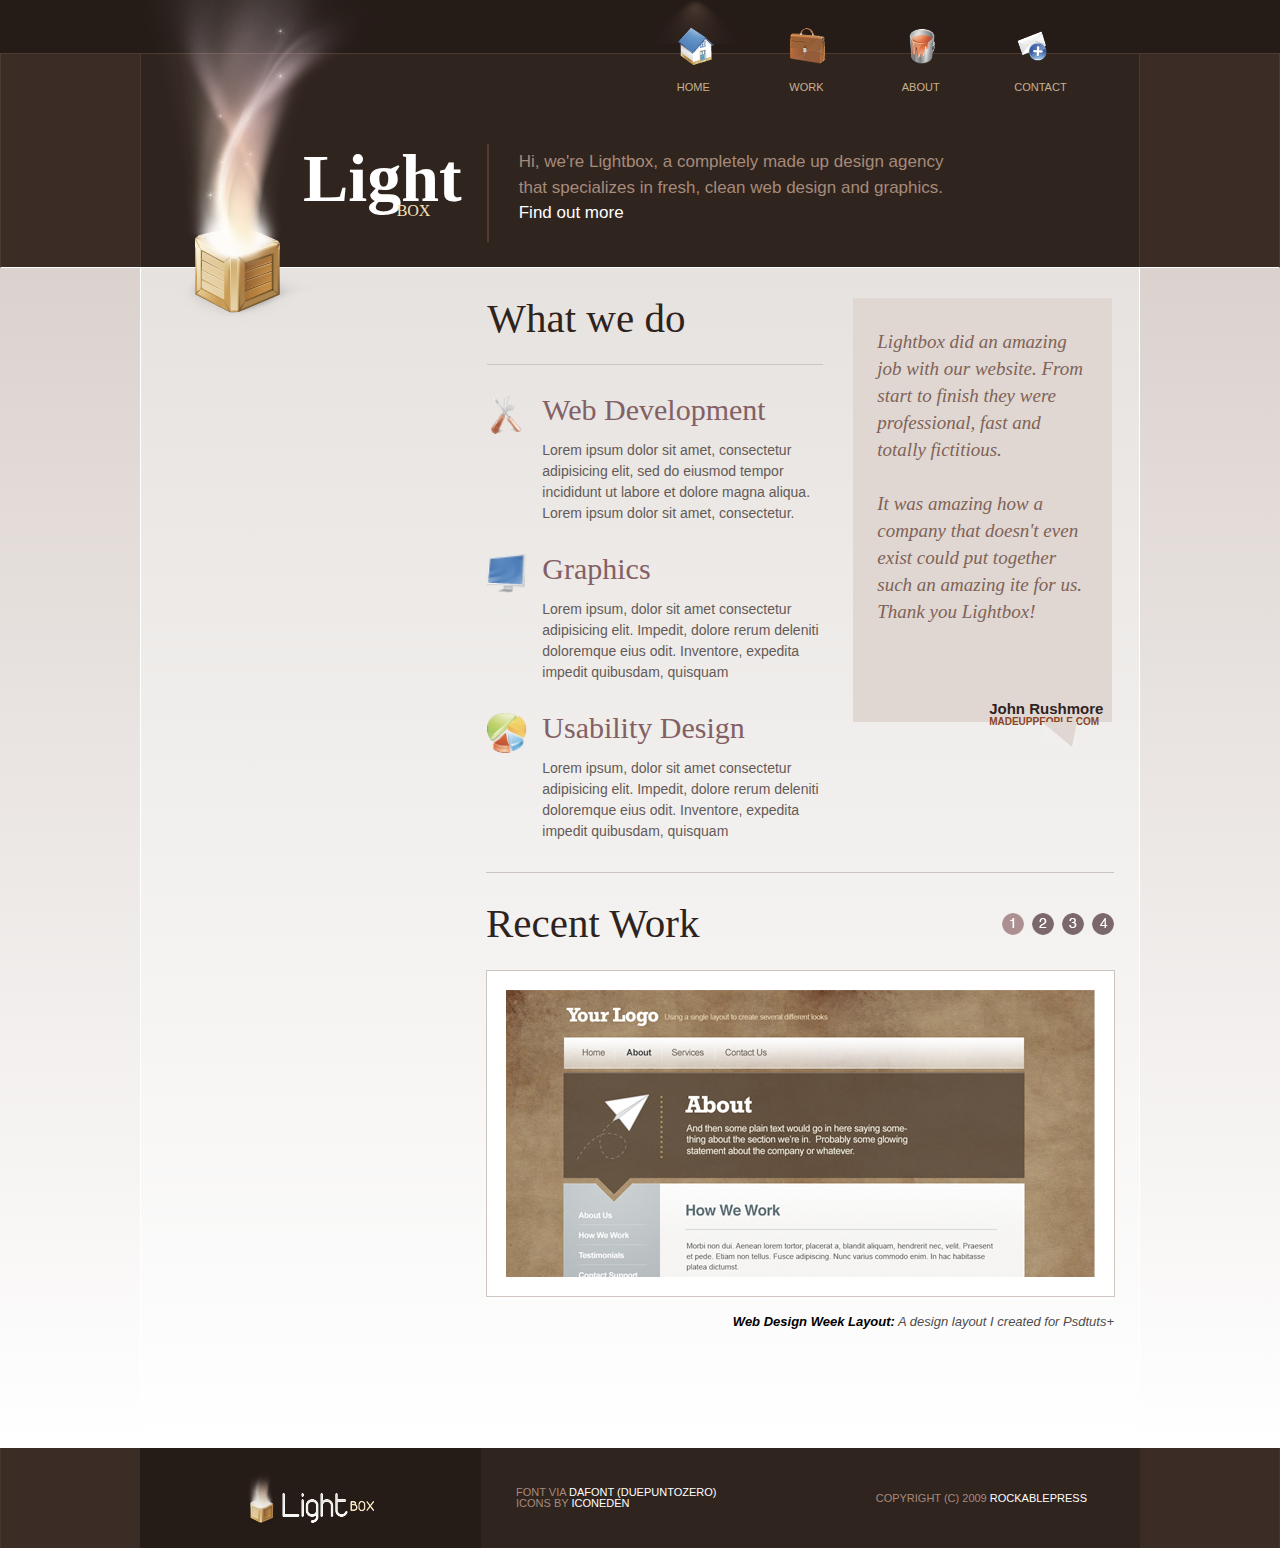
==== commit 45c839ad: "Update comment Mr Quy" ====
--- a/index.html
+++ b/index.html
@@ -11,23 +11,6 @@
       sizes="16x16"
     />
     <title>Lightbox - Project</title>
-    <style type="text/css">
-      @font-face {
-        font-family: "utm-duepuntozero";
-        src: url("https://candyfonts.com/wp-data/2018/10/26/11298/UTM Duepuntozero.ttf")
-            format("woff"),
-          url("https://candyfonts.com/wp-data/2018/10/26/11298/UTM Duepuntozero.ttf")
-            format("opentype"),
-          url("https://candyfonts.com/wp-data/2018/10/26/11298/UTM Duepuntozero.ttf")
-            format("truetype");
-      }
-      htm_tag {
-        font-family: "utm-duepuntozero";
-        font-size: 45px;
-        text-transform: none;
-        color: #f32951;
-      }
-    </style>
     <link rel="stylesheet" href="assets/css/style.css" />
   </head>
   <body>
@@ -114,12 +97,12 @@
         <div class="info_main">
           <div class="info_desc">
             <div class="info_list">
-              <h1 class="info_list-title">What we do</h1>
+              <h2 class="info_list-title">What we do</h2>
               <div class="info_list-information">
                 <div class="info_list-item">
                   <img src="./assets/images/logo55.png" alt="" />
                   <div class="lightbox_list_desc">
-                    <h2>Web Development</h2>
+                    <h3>Web Development</h3>
                     <p>
                       Lorem ipsum dolor sit amet, consectetur adipisicing elit,
                       sed do eiusmod tempor incididunt ut labore et dolore magna
@@ -130,7 +113,7 @@
                 <div class="info_list-item">
                   <img src="./assets/images/logo6.png" alt="" />
                   <div class="lightbox_list_desc">
-                    <h2>Graphics</h2>
+                    <h3>Graphics</h3>
                     <p>
                       Lorem ipsum, dolor sit amet consectetur adipisicing elit.
                       Impedit, dolore rerum deleniti doloremque eius odit.
@@ -141,7 +124,7 @@
                 <div class="info_list-item">
                   <img src="./assets/images/logo7.png" alt="" />
                   <div class="lightbox_list_desc">
-                    <h2>Usability Design</h2>
+                    <h3>Usability Design</h3>
                     <p>
                       Lorem ipsum, dolor sit amet consectetur adipisicing elit.
                       Impedit, dolore rerum deleniti doloremque eius odit.
--- a/assets/css/style.css
+++ b/assets/css/style.css
@@ -142,6 +142,10 @@
   resize: none;
 }
 
+@font-face {
+  font-family: "utm-duepuntozero";
+  src: url("https://candyfonts.com/wp-data/2018/10/26/11298/UTM Duepuntozero.ttf") format("woff"), url("https://candyfonts.com/wp-data/2018/10/26/11298/UTM Duepuntozero.ttf") format("opentype"), url("https://candyfonts.com/wp-data/2018/10/26/11298/UTM Duepuntozero.ttf") format("truetype");
+}
 * {
   box-sizing: border-box;
 }
@@ -215,11 +219,11 @@
 .header-title p {
   font-size: 16px;
   color: #fae1b3;
-  margin-left: 73px;
+  margin-left: 59%;
   margin-top: -9px;
 }
 .header-desc {
-  width: 463px;
+  width: 453px;
   display: block;
   margin-top: 95px;
   margin-left: 30px;
@@ -241,17 +245,17 @@
   border-right: solid 1px #ffff;
 }
 .info_desc {
-  width: 645px;
+  width: 635px;
   margin-left: 34.7%;
   display: flex;
-  padding-right: 40px;
+  padding-right: 1%;
 }
 .info_list {
   margin-top: 30px;
 }
 .info_list-title {
-  font-weight: 600;
-  font-size: 35px;
+  font-weight: 400;
+  font-size: 41px;
   margin-bottom: 25px;
   font-family: "Duepuntozero";
   color: #2f231e;
@@ -269,9 +273,9 @@
   height: 40px;
   margin-right: 15px;
 }
-.info_list-item h2 {
+.info_list-item h3 {
   color: #836065;
-  font-weight: 600;
+  font-weight: 400;
   font-size: 30px;
   margin-bottom: 15px;
   font-family: "Duepuntozero";
@@ -336,7 +340,7 @@
   font-size: 41px;
   line-height: 34px;
   color: #2f231e;
-  font-weight: 800;
+  font-weight: 400;
   font-family: "Duepuntozero";
 }
 .info_recent-number {
@@ -437,7 +441,7 @@
     width: 100%;
   }
 }
-@media (max-width: 479px) {
+@media (max-width: 376px) {
   .header-nav_bar {
     margin-left: 0;
   }
@@ -503,6 +507,75 @@
     width: auto;
   }
 }
+@media (max-width: 767px) {
+  .header-nav_bar {
+    margin-left: 0;
+  }
+  .header_main {
+    width: 100%;
+    height: 335px;
+  }
+  .header_main-img {
+    display: inline-block;
+  }
+  .header_main-img img {
+    margin-top: 0;
+    margin-left: 0;
+    display: block;
+    width: 53%;
+  }
+  .header-title {
+    border-right: none;
+    margin-left: -116px;
+  }
+  .header-title p {
+    margin-left: 61%;
+  }
+  .header-desc {
+    display: block;
+    margin-top: 231px;
+    margin-left: -305px;
+    width: 97%;
+  }
+
+  .info_main {
+    width: 100%;
+  }
+  .info_desc {
+    width: 100%;
+    margin-left: 0;
+    flex-direction: column;
+    margin-bottom: 30%;
+    padding-right: 0;
+  }
+  .info_list {
+    margin-left: 5%;
+  }
+  .info_paragraph {
+    width: 80%;
+    margin: auto;
+  }
+  .info-author {
+    padding-top: 65%;
+  }
+  .info_recent {
+    margin-left: 5%;
+    margin-right: 5%;
+  }
+  .info_recent-image img {
+    width: 100%;
+  }
+
+  .footer-main {
+    width: auto;
+  }
+  .footer-left {
+    display: none;
+  }
+  .footer-right {
+    width: auto;
+  }
+}
 @media (max-width: 320px) {
   .header_main {
     height: 286px;
@@ -519,6 +592,9 @@
   .header-title {
     margin-left: 59%;
     margin-top: 40%;
+  }
+  .header-title p {
+    margin-left: 197%;
   }
   .header-desc {
     width: 91%;
@@ -739,7 +815,7 @@
   height: 33px;
   background-color: #cdc4be;
   float: right;
-  margin-right: 121px;
+  margin-right: 117px;
   cursor: pointer;
 }
 
